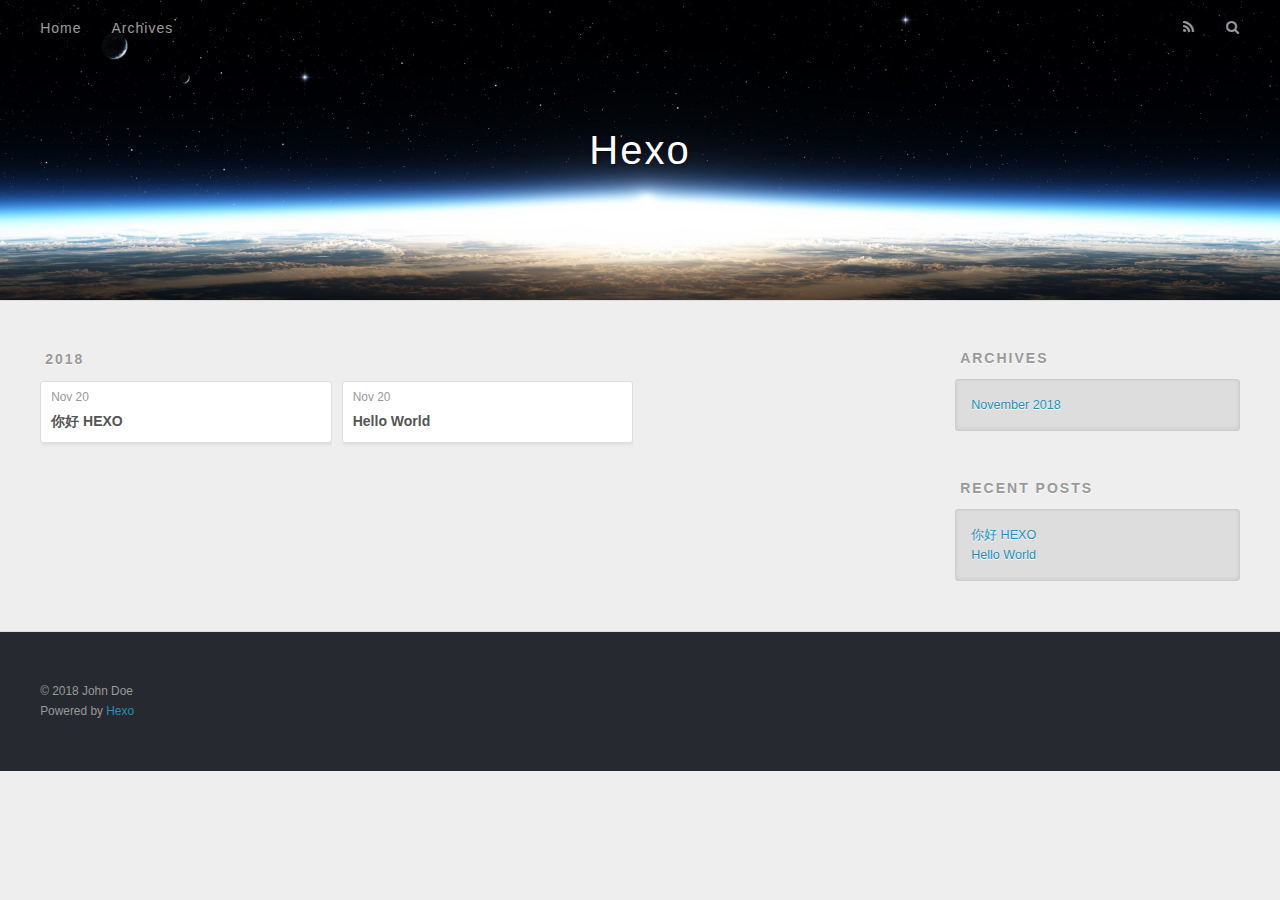
==== archives/index.html @ 81e7db40 "Site updated: 2018-11-20 20:12:32" ====
<!DOCTYPE html>
<html>
<head><meta name="generator" content="Hexo 3.8.0">
  <meta charset="utf-8">
  

  
  <title>Archives | Hexo</title>
  <meta name="viewport" content="width=device-width, initial-scale=1, maximum-scale=1">
  <meta property="og:type" content="website">
<meta property="og:title" content="Hexo">
<meta property="og:url" content="http://yoursite.com/archives/index.html">
<meta property="og:site_name" content="Hexo">
<meta property="og:locale" content="default">
<meta name="twitter:card" content="summary">
<meta name="twitter:title" content="Hexo">
  
    <link rel="alternate" href="/atom.xml" title="Hexo" type="application/atom+xml">
  
  
    <link rel="icon" href="/favicon.png">
  
  
    <link href="//fonts.googleapis.com/css?family=Source+Code+Pro" rel="stylesheet" type="text/css">
  
  <link rel="stylesheet" href="/css/style.css">
</head>
</html>
<body>
  <div id="container">
    <div id="wrap">
      <header id="header">
  <div id="banner"></div>
  <div id="header-outer" class="outer">
    <div id="header-title" class="inner">
      <h1 id="logo-wrap">
        <a href="/" id="logo">Hexo</a>
      </h1>
      
    </div>
    <div id="header-inner" class="inner">
      <nav id="main-nav">
        <a id="main-nav-toggle" class="nav-icon"></a>
        
          <a class="main-nav-link" href="/">Home</a>
        
          <a class="main-nav-link" href="/archives">Archives</a>
        
      </nav>
      <nav id="sub-nav">
        
          <a id="nav-rss-link" class="nav-icon" href="/atom.xml" title="RSS Feed"></a>
        
        <a id="nav-search-btn" class="nav-icon" title="Search"></a>
      </nav>
      <div id="search-form-wrap">
        <form action="//google.com/search" method="get" accept-charset="UTF-8" class="search-form"><input type="search" name="q" class="search-form-input" placeholder="Search"><button type="submit" class="search-form-submit">&#xF002;</button><input type="hidden" name="sitesearch" value="http://yoursite.com"></form>
      </div>
    </div>
  </div>
</header>
      <div class="outer">
        <section id="main">
  
  
    
    
      
      
      <section class="archives-wrap">
        <div class="archive-year-wrap">
          <a href="/archives/2018" class="archive-year">2018</a>
        </div>
        <div class="archives">
    
    <article class="archive-article archive-type-post">
  <div class="archive-article-inner">
    <header class="archive-article-header">
      <a href="/2018/11/20/你好-HEXO/" class="archive-article-date">
  <time datetime="2018-11-20T11:56:56.000Z" itemprop="datePublished">Nov 20</time>
</a>
      
  
    <h1 itemprop="name">
      <a class="archive-article-title" href="/2018/11/20/你好-HEXO/">你好 HEXO</a>
    </h1>
  

    </header>
  </div>
</article>
  
    
    
    <article class="archive-article archive-type-post">
  <div class="archive-article-inner">
    <header class="archive-article-header">
      <a href="/2018/11/20/hello-world/" class="archive-article-date">
  <time datetime="2018-11-20T10:36:31.587Z" itemprop="datePublished">Nov 20</time>
</a>
      
  
    <h1 itemprop="name">
      <a class="archive-article-title" href="/2018/11/20/hello-world/">Hello World</a>
    </h1>
  

    </header>
  </div>
</article>
  
  
    </div></section>
  


</section>
        
          <aside id="sidebar">
  
    

  
    

  
    
  
    
  <div class="widget-wrap">
    <h3 class="widget-title">Archives</h3>
    <div class="widget">
      <ul class="archive-list"><li class="archive-list-item"><a class="archive-list-link" href="/archives/2018/11/">November 2018</a></li></ul>
    </div>
  </div>


  
    
  <div class="widget-wrap">
    <h3 class="widget-title">Recent Posts</h3>
    <div class="widget">
      <ul>
        
          <li>
            <a href="/2018/11/20/你好-HEXO/">你好 HEXO</a>
          </li>
        
          <li>
            <a href="/2018/11/20/hello-world/">Hello World</a>
          </li>
        
      </ul>
    </div>
  </div>

  
</aside>
        
      </div>
      <footer id="footer">
  
  <div class="outer">
    <div id="footer-info" class="inner">
      &copy; 2018 John Doe<br>
      Powered by <a href="http://hexo.io/" target="_blank">Hexo</a>
    </div>
  </div>
</footer>
    </div>
    <nav id="mobile-nav">
  
    <a href="/" class="mobile-nav-link">Home</a>
  
    <a href="/archives" class="mobile-nav-link">Archives</a>
  
</nav>
    

<script src="//ajax.googleapis.com/ajax/libs/jquery/2.0.3/jquery.min.js"></script>


  <link rel="stylesheet" href="/fancybox/jquery.fancybox.css">
  <script src="/fancybox/jquery.fancybox.pack.js"></script>


<script src="/js/script.js"></script>



  </div>
</body>
</html>
---- css/style.css ----
body {
  width: 100%;
}
body:before,
body:after {
  content: "";
  display: table;
}
body:after {
  clear: both;
}
html,
body,
div,
span,
applet,
object,
iframe,
h1,
h2,
h3,
h4,
h5,
h6,
p,
blockquote,
pre,
a,
abbr,
acronym,
address,
big,
cite,
code,
del,
dfn,
em,
img,
ins,
kbd,
q,
s,
samp,
small,
strike,
strong,
sub,
sup,
tt,
var,
dl,
dt,
dd,
ol,
ul,
li,
fieldset,
form,
label,
legend,
table,
caption,
tbody,
tfoot,
thead,
tr,
th,
td {
  margin: 0;
  padding: 0;
  border: 0;
  outline: 0;
  font-weight: inherit;
  font-style: inherit;
  font-family: inherit;
  font-size: 100%;
  vertical-align: baseline;
}
body {
  line-height: 1;
  color: #000;
  background: #fff;
}
ol,
ul {
  list-style: none;
}
table {
  border-collapse: separate;
  border-spacing: 0;
  vertical-align: middle;
}
caption,
th,
td {
  text-align: left;
  font-weight: normal;
  vertical-align: middle;
}
a img {
  border: none;
}
input,
button {
  margin: 0;
  padding: 0;
}
input::-moz-focus-inner,
button::-moz-focus-inner {
  border: 0;
  padding: 0;
}
@font-face {
  font-family: FontAwesome;
  font-style: normal;
  font-weight: normal;
  src: url("fonts/fontawesome-webfont.eot?v=#4.0.3");
  src: url("fonts/fontawesome-webfont.eot?#iefix&v=#4.0.3") format("embedded-opentype"), url("fonts/fontawesome-webfont.woff?v=#4.0.3") format("woff"), url("fonts/fontawesome-webfont.ttf?v=#4.0.3") format("truetype"), url("fonts/fontawesome-webfont.svg#fontawesomeregular?v=#4.0.3") format("svg");
}
html,
body,
#container {
  height: 100%;
}
body {
  background: #eee;
  font: 14px -apple-system, BlinkMacSystemFont, "Segoe UI", "Roboto", "Oxygen", "Ubuntu", "Cantarell", "Fira Sans", "Droid Sans", "Helvetica Neue", sans-serif;
  -webkit-text-size-adjust: 100%;
}
.outer {
  max-width: 1220px;
  margin: 0 auto;
  padding: 0 20px;
}
.outer:before,
.outer:after {
  content: "";
  display: table;
}
.outer:after {
  clear: both;
}
.inner {
  display: inline;
  float: left;
  width: 98.33333333333333%;
  margin: 0 0.833333333333333%;
}
.left,
.alignleft {
  float: left;
}
.right,
.alignright {
  float: right;
}
.clear {
  clear: both;
}
#container {
  position: relative;
}
.mobile-nav-on {
  overflow: hidden;
}
#wrap {
  height: 100%;
  width: 100%;
  position: absolute;
  top: 0;
  left: 0;
  -webkit-transition: 0.2s ease-out;
  -moz-transition: 0.2s ease-out;
  -ms-transition: 0.2s ease-out;
  transition: 0.2s ease-out;
  z-index: 1;
  background: #eee;
}
.mobile-nav-on #wrap {
  left: 280px;
}
@media screen and (min-width: 768px) {
  #main {
    display: inline;
    float: left;
    width: 73.33333333333333%;
    margin: 0 0.833333333333333%;
  }
}
.article-date,
.article-category-link,
.archive-year,
.widget-title {
  text-decoration: none;
  text-transform: uppercase;
  letter-spacing: 2px;
  color: #999;
  margin-bottom: 1em;
  margin-left: 5px;
  line-height: 1em;
  text-shadow: 0 1px #fff;
  font-weight: bold;
}
.article-inner,
.archive-article-inner {
  background: #fff;
  -webkit-box-shadow: 1px 2px 3px #ddd;
  box-shadow: 1px 2px 3px #ddd;
  border: 1px solid #ddd;
  border-radius: 3px;
}
.article-entry h1,
.widget h1 {
  font-size: 2em;
}
.article-entry h2,
.widget h2 {
  font-size: 1.5em;
}
.article-entry h3,
.widget h3 {
  font-size: 1.3em;
}
.article-entry h4,
.widget h4 {
  font-size: 1.2em;
}
.article-entry h5,
.widget h5 {
  font-size: 1em;
}
.article-entry h6,
.widget h6 {
  font-size: 1em;
  color: #999;
}
.article-entry hr,
.widget hr {
  border: 1px dashed #ddd;
}
.article-entry strong,
.widget strong {
  font-weight: bold;
}
.article-entry em,
.widget em,
.article-entry cite,
.widget cite {
  font-style: italic;
}
.article-entry sup,
.widget sup,
.article-entry sub,
.widget sub {
  font-size: 0.75em;
  line-height: 0;
  position: relative;
  vertical-align: baseline;
}
.article-entry sup,
.widget sup {
  top: -0.5em;
}
.article-entry sub,
.widget sub {
  bottom: -0.2em;
}
.article-entry small,
.widget small {
  font-size: 0.85em;
}
.article-entry acronym,
.widget acronym,
.article-entry abbr,
.widget abbr {
  border-bottom: 1px dotted;
}
.article-entry ul,
.widget ul,
.article-entry ol,
.widget ol,
.article-entry dl,
.widget dl {
  margin: 0 20px;
  line-height: 1.6em;
}
.article-entry ul ul,
.widget ul ul,
.article-entry ol ul,
.widget ol ul,
.article-entry ul ol,
.widget ul ol,
.article-entry ol ol,
.widget ol ol {
  margin-top: 0;
  margin-bottom: 0;
}
.article-entry ul,
.widget ul {
  list-style: disc;
}
.article-entry ol,
.widget ol {
  list-style: decimal;
}
.article-entry dt,
.widget dt {
  font-weight: bold;
}
#header {
  height: 300px;
  position: relative;
  border-bottom: 1px solid #ddd;
}
#header:before,
#header:after {
  content: "";
  position: absolute;
  left: 0;
  right: 0;
  height: 40px;
}
#header:before {
  top: 0;
  background: -webkit-linear-gradient(rgba(0,0,0,0.2), transparent);
  background: -moz-linear-gradient(rgba(0,0,0,0.2), transparent);
  background: -ms-linear-gradient(rgba(0,0,0,0.2), transparent);
  background: linear-gradient(rgba(0,0,0,0.2), transparent);
}
#header:after {
  bottom: 0;
  background: -webkit-linear-gradient(transparent, rgba(0,0,0,0.2));
  background: -moz-linear-gradient(transparent, rgba(0,0,0,0.2));
  background: -ms-linear-gradient(transparent, rgba(0,0,0,0.2));
  background: linear-gradient(transparent, rgba(0,0,0,0.2));
}
#header-outer {
  height: 100%;
  position: relative;
}
#header-inner {
  position: relative;
  overflow: hidden;
}
#banner {
  position: absolute;
  top: 0;
  left: 0;
  width: 100%;
  height: 100%;
  background: url("images/banner.jpg") center #000;
  -webkit-background-size: cover;
  -moz-background-size: cover;
  background-size: cover;
  z-index: -1;
}
#header-title {
  text-align: center;
  height: 40px;
  position: absolute;
  top: 50%;
  left: 0;
  margin-top: -20px;
}
#logo,
#subtitle {
  text-decoration: none;
  color: #fff;
  font-weight: 300;
  text-shadow: 0 1px 4px rgba(0,0,0,0.3);
}
#logo {
  font-size: 40px;
  line-height: 40px;
  letter-spacing: 2px;
}
#subtitle {
  font-size: 16px;
  line-height: 16px;
  letter-spacing: 1px;
}
#subtitle-wrap {
  margin-top: 16px;
}
#main-nav {
  float: left;
  margin-left: -15px;
}
.nav-icon,
.main-nav-link {
  float: left;
  color: #fff;
  opacity: 0.6;
  text-decoration: none;
  text-shadow: 0 1px rgba(0,0,0,0.2);
  -webkit-transition: opacity 0.2s;
  -moz-transition: opacity 0.2s;
  -ms-transition: opacity 0.2s;
  transition: opacity 0.2s;
  display: block;
  padding: 20px 15px;
}
.nav-icon:hover,
.main-nav-link:hover {
  opacity: 1;
}
.nav-icon {
  font-family: FontAwesome;
  text-align: center;
  font-size: 14px;
  width: 14px;
  height: 14px;
  padding: 20px 15px;
  position: relative;
  cursor: pointer;
}
.main-nav-link {
  font-weight: 300;
  letter-spacing: 1px;
}
@media screen and (max-width: 479px) {
  .main-nav-link {
    display: none;
  }
}
#main-nav-toggle {
  display: none;
}
#main-nav-toggle:before {
  content: "\f0c9";
}
@media screen and (max-width: 479px) {
  #main-nav-toggle {
    display: block;
  }
}
#sub-nav {
  float: right;
  margin-right: -15px;
}
#nav-rss-link:before {
  content: "\f09e";
}
#nav-search-btn:before {
  content: "\f002";
}
#search-form-wrap {
  position: absolute;
  top: 15px;
  width: 150px;
  height: 30px;
  right: -150px;
  opacity: 0;
  -webkit-transition: 0.2s ease-out;
  -moz-transition: 0.2s ease-out;
  -ms-transition: 0.2s ease-out;
  transition: 0.2s ease-out;
}
#search-form-wrap.on {
  opacity: 1;
  right: 0;
}
@media screen and (max-width: 479px) {
  #search-form-wrap {
    width: 100%;
    right: -100%;
  }
}
.search-form {
  position: absolute;
  top: 0;
  left: 0;
  right: 0;
  background: #fff;
  padding: 5px 15px;
  border-radius: 15px;
  -webkit-box-shadow: 0 0 10px rgba(0,0,0,0.3);
  box-shadow: 0 0 10px rgba(0,0,0,0.3);
}
.search-form-input {
  border: none;
  background: none;
  color: #555;
  width: 100%;
  font: 13px -apple-system, BlinkMacSystemFont, "Segoe UI", "Roboto", "Oxygen", "Ubuntu", "Cantarell", "Fira Sans", "Droid Sans", "Helvetica Neue", sans-serif;
  outline: none;
}
.search-form-input::-webkit-search-results-decoration,
.search-form-input::-webkit-search-cancel-button {
  -webkit-appearance: none;
}
.search-form-submit {
  position: absolute;
  top: 50%;
  right: 10px;
  margin-top: -7px;
  font: 13px FontAwesome;
  border: none;
  background: none;
  color: #bbb;
  cursor: pointer;
}
.search-form-submit:hover,
.search-form-submit:focus {
  color: #777;
}
.article {
  margin: 50px 0;
}
.article-inner {
  overflow: hidden;
}
.article-meta:before,
.article-meta:after {
  content: "";
  display: table;
}
.article-meta:after {
  clear: both;
}
.article-date {
  float: left;
}
.article-category {
  float: left;
  line-height: 1em;
  color: #ccc;
  text-shadow: 0 1px #fff;
  margin-left: 8px;
}
.article-category:before {
  content: "\2022";
}
.article-category-link {
  margin: 0 12px 1em;
}
.article-header {
  padding: 20px 20px 0;
}
.article-title {
  text-decoration: none;
  font-size: 2em;
  font-weight: bold;
  color: #555;
  line-height: 1.1em;
  -webkit-transition: color 0.2s;
  -moz-transition: color 0.2s;
  -ms-transition: color 0.2s;
  transition: color 0.2s;
}
a.article-title:hover {
  color: #258fb8;
}
.article-entry {
  color: #555;
  padding: 0 20px;
}
.article-entry:before,
.article-entry:after {
  content: "";
  display: table;
}
.article-entry:after {
  clear: both;
}
.article-entry p,
.article-entry table {
  line-height: 1.6em;
  margin: 1.6em 0;
}
.article-entry h1,
.article-entry h2,
.article-entry h3,
.article-entry h4,
.article-entry h5,
.article-entry h6 {
  font-weight: bold;
}
.article-entry h1,
.article-entry h2,
.article-entry h3,
.article-entry h4,
.article-entry h5,
.article-entry h6 {
  line-height: 1.1em;
  margin: 1.1em 0;
}
.article-entry a {
  color: #258fb8;
  text-decoration: none;
}
.article-entry a:hover {
  text-decoration: underline;
}
.article-entry ul,
.article-entry ol,
.article-entry dl {
  margin-top: 1.6em;
  margin-bottom: 1.6em;
}
.article-entry img,
.article-entry video {
  max-width: 100%;
  height: auto;
  display: block;
  margin: auto;
}
.article-entry iframe {
  border: none;
}
.article-entry table {
  width: 100%;
  border-collapse: collapse;
  border-spacing: 0;
}
.article-entry th {
  font-weight: bold;
  border-bottom: 3px solid #ddd;
  padding-bottom: 0.5em;
}
.article-entry td {
  border-bottom: 1px solid #ddd;
  padding: 10px 0;
}
.article-entry blockquote {
  font-family: Georgia, "Times New Roman", serif;
  font-size: 1.4em;
  margin: 1.6em 20px;
  text-align: center;
}
.article-entry blockquote footer {
  font-size: 14px;
  margin: 1.6em 0;
  font-family: -apple-system, BlinkMacSystemFont, "Segoe UI", "Roboto", "Oxygen", "Ubuntu", "Cantarell", "Fira Sans", "Droid Sans", "Helvetica Neue", sans-serif;
}
.article-entry blockquote footer cite:before {
  content: "—";
  padding: 0 0.5em;
}
.article-entry .pullquote {
  text-align: left;
  width: 45%;
  margin: 0;
}
.article-entry .pullquote.left {
  margin-left: 0.5em;
  margin-right: 1em;
}
.article-entry .pullquote.right {
  margin-right: 0.5em;
  margin-left: 1em;
}
.article-entry .caption {
  color: #999;
  display: block;
  font-size: 0.9em;
  margin-top: 0.5em;
  position: relative;
  text-align: center;
}
.article-entry .video-container {
  position: relative;
  padding-top: 56.25%;
  height: 0;
  overflow: hidden;
}
.article-entry .video-container iframe,
.article-entry .video-container object,
.article-entry .video-container embed {
  position: absolute;
  top: 0;
  left: 0;
  width: 100%;
  height: 100%;
  margin-top: 0;
}
.article-more-link a {
  display: inline-block;
  line-height: 1em;
  padding: 6px 15px;
  border-radius: 15px;
  background: #eee;
  color: #999;
  text-shadow: 0 1px #fff;
  text-decoration: none;
}
.article-more-link a:hover {
  background: #258fb8;
  color: #fff;
  text-decoration: none;
  text-shadow: 0 1px #1e7293;
}
.article-footer {
  font-size: 0.85em;
  line-height: 1.6em;
  border-top: 1px solid #ddd;
  padding-top: 1.6em;
  margin: 0 20px 20px;
}
.article-footer:before,
.article-footer:after {
  content: "";
  display: table;
}
.article-footer:after {
  clear: both;
}
.article-footer a {
  color: #999;
  text-decoration: none;
}
.article-footer a:hover {
  color: #555;
}
.article-tag-list-item {
  float: left;
  margin-right: 10px;
}
.article-tag-list-link:before {
  content: "#";
}
.article-comment-link {
  float: right;
}
.article-comment-link:before {
  content: "\f075";
  font-family: FontAwesome;
  padding-right: 8px;
}
.article-share-link {
  cursor: pointer;
  float: right;
  margin-left: 20px;
}
.article-share-link:before {
  content: "\f064";
  font-family: FontAwesome;
  padding-right: 6px;
}
#article-nav {
  position: relative;
}
#article-nav:before,
#article-nav:after {
  content: "";
  display: table;
}
#article-nav:after {
  clear: both;
}
@media screen and (min-width: 768px) {
  #article-nav {
    margin: 50px 0;
  }
  #article-nav:before {
    width: 8px;
    height: 8px;
    position: absolute;
    top: 50%;
    left: 50%;
    margin-top: -4px;
    margin-left: -4px;
    content: "";
    border-radius: 50%;
    background: #ddd;
    -webkit-box-shadow: 0 1px 2px #fff;
    box-shadow: 0 1px 2px #fff;
  }
}
.article-nav-link-wrap {
  text-decoration: none;
  text-shadow: 0 1px #fff;
  color: #999;
  -webkit-box-sizing: border-box;
  -moz-box-sizing: border-box;
  box-sizing: border-box;
  margin-top: 50px;
  text-align: center;
  display: block;
}
.article-nav-link-wrap:hover {
  color: #555;
}
@media screen and (min-width: 768px) {
  .article-nav-link-wrap {
    width: 50%;
    margin-top: 0;
  }
}
@media screen and (min-width: 768px) {
  #article-nav-newer {
    float: left;
    text-align: right;
    padding-right: 20px;
  }
}
@media screen and (min-width: 768px) {
  #article-nav-older {
    float: right;
    text-align: left;
    padding-left: 20px;
  }
}
.article-nav-caption {
  text-transform: uppercase;
  letter-spacing: 2px;
  color: #ddd;
  line-height: 1em;
  font-weight: bold;
}
#article-nav-newer .article-nav-caption {
  margin-right: -2px;
}
.article-nav-title {
  font-size: 0.85em;
  line-height: 1.6em;
  margin-top: 0.5em;
}
.article-share-box {
  position: absolute;
  display: none;
  background: #fff;
  -webkit-box-shadow: 1px 2px 10px rgba(0,0,0,0.2);
  box-shadow: 1px 2px 10px rgba(0,0,0,0.2);
  border-radius: 3px;
  margin-left: -145px;
  overflow: hidden;
  z-index: 1;
}
.article-share-box.on {
  display: block;
}
.article-share-input {
  width: 100%;
  background: none;
  -webkit-box-sizing: border-box;
  -moz-box-sizing: border-box;
  box-sizing: border-box;
  font: 14px -apple-system, BlinkMacSystemFont, "Segoe UI", "Roboto", "Oxygen", "Ubuntu", "Cantarell", "Fira Sans", "Droid Sans", "Helvetica Neue", sans-serif;
  padding: 0 15px;
  color: #555;
  outline: none;
  border: 1px solid #ddd;
  border-radius: 3px 3px 0 0;
  height: 36px;
  line-height: 36px;
}
.article-share-links {
  background: #eee;
}
.article-share-links:before,
.article-share-links:after {
  content: "";
  display: table;
}
.article-share-links:after {
  clear: both;
}
.article-share-twitter,
.article-share-facebook,
.article-share-pinterest,
.article-share-google {
  width: 50px;
  height: 36px;
  display: block;
  float: left;
  position: relative;
  color: #999;
  text-shadow: 0 1px #fff;
}
.article-share-twitter:before,
.article-share-facebook:before,
.article-share-pinterest:before,
.article-share-google:before {
  font-size: 20px;
  font-family: FontAwesome;
  width: 20px;
  height: 20px;
  position: absolute;
  top: 50%;
  left: 50%;
  margin-top: -10px;
  margin-left: -10px;
  text-align: center;
}
.article-share-twitter:hover,
.article-share-facebook:hover,
.article-share-pinterest:hover,
.article-share-google:hover {
  color: #fff;
}
.article-share-twitter:before {
  content: "\f099";
}
.article-share-twitter:hover {
  background: #00aced;
  text-shadow: 0 1px #008abe;
}
.article-share-facebook:before {
  content: "\f09a";
}
.article-share-facebook:hover {
  background: #3b5998;
  text-shadow: 0 1px #2f477a;
}
.article-share-pinterest:before {
  content: "\f0d2";
}
.article-share-pinterest:hover {
  background: #cb2027;
  text-shadow: 0 1px #a21a1f;
}
.article-share-google:before {
  content: "\f0d5";
}
.article-share-google:hover {
  background: #dd4b39;
  text-shadow: 0 1px #be3221;
}
.article-gallery {
  background: #000;
  position: relative;
}
.article-gallery-photos {
  position: relative;
  overflow: hidden;
}
.article-gallery-img {
  display: none;
  max-width: 100%;
}
.article-gallery-img:first-child {
  display: block;
}
.article-gallery-img.loaded {
  position: absolute;
  display: block;
}
.article-gallery-img img {
  display: block;
  max-width: 100%;
  margin: 0 auto;
}
#comments {
  background: #fff;
  -webkit-box-shadow: 1px 2px 3px #ddd;
  box-shadow: 1px 2px 3px #ddd;
  padding: 20px;
  border: 1px solid #ddd;
  border-radius: 3px;
  margin: 50px 0;
}
#comments a {
  color: #258fb8;
}
.archives-wrap {
  margin: 50px 0;
}
.archives:before,
.archives:after {
  content: "";
  display: table;
}
.archives:after {
  clear: both;
}
.archive-year-wrap {
  margin-bottom: 1em;
}
.archives {
  -webkit-column-gap: 10px;
  -moz-column-gap: 10px;
  column-gap: 10px;
}
@media screen and (min-width: 480px) and (max-width: 767px) {
  .archives {
    -webkit-column-count: 2;
    -moz-column-count: 2;
    column-count: 2;
  }
}
@media screen and (min-width: 768px) {
  .archives {
    -webkit-column-count: 3;
    -moz-column-count: 3;
    column-count: 3;
  }
}
.archive-article {
  -webkit-column-break-inside: avoid;
  page-break-inside: avoid;
  overflow: hidden;
  break-inside: avoid-column;
}
.archive-article-inner {
  padding: 10px;
  margin-bottom: 15px;
}
.archive-article-title {
  text-decoration: none;
  font-weight: bold;
  color: #555;
  -webkit-transition: color 0.2s;
  -moz-transition: color 0.2s;
  -ms-transition: color 0.2s;
  transition: color 0.2s;
  line-height: 1.6em;
}
.archive-article-title:hover {
  color: #258fb8;
}
.archive-article-footer {
  margin-top: 1em;
}
.archive-article-date {
  color: #999;
  text-decoration: none;
  font-size: 0.85em;
  line-height: 1em;
  margin-bottom: 0.5em;
  display: block;
}
#page-nav {
  margin: 50px auto;
  background: #fff;
  -webkit-box-shadow: 1px 2px 3px #ddd;
  box-shadow: 1px 2px 3px #ddd;
  border: 1px solid #ddd;
  border-radius: 3px;
  text-align: center;
  color: #999;
  overflow: hidden;
}
#page-nav:before,
#page-nav:after {
  content: "";
  display: table;
}
#page-nav:after {
  clear: both;
}
#page-nav a,
#page-nav span {
  padding: 10px 20px;
  line-height: 1;
  height: 2ex;
}
#page-nav a {
  color: #999;
  text-decoration: none;
}
#page-nav a:hover {
  background: #999;
  color: #fff;
}
#page-nav .prev {
  float: left;
}
#page-nav .next {
  float: right;
}
#page-nav .page-number {
  display: inline-block;
}
@media screen and (max-width: 479px) {
  #page-nav .page-number {
    display: none;
  }
}
#page-nav .current {
  color: #555;
  font-weight: bold;
}
#page-nav .space {
  color: #ddd;
}
#footer {
  background: #262a30;
  padding: 50px 0;
  border-top: 1px solid #ddd;
  color: #999;
}
#footer a {
  color: #258fb8;
  text-decoration: none;
}
#footer a:hover {
  text-decoration: underline;
}
#footer-info {
  line-height: 1.6em;
  font-size: 0.85em;
}
.article-entry pre,
.article-entry .highlight {
  background: #2d2d2d;
  margin: 0 -20px;
  padding: 15px 20px;
  border-style: solid;
  border-color: #ddd;
  border-width: 1px 0;
  overflow: auto;
  color: #ccc;
  line-height: 22.400000000000002px;
}
.article-entry .highlight .gutter pre,
.article-entry .gist .gist-file .gist-data .line-numbers {
  color: #666;
  font-size: 0.85em;
}
.article-entry pre,
.article-entry code {
  font-family: "Source Code Pro", Consolas, Monaco, Menlo, Consolas, monospace;
}
.article-entry code {
  background: #eee;
  text-shadow: 0 1px #fff;
  padding: 0 0.3em;
}
.article-entry pre code {
  background: none;
  text-shadow: none;
  padding: 0;
}
.article-entry .highlight pre {
  border: none;
  margin: 0;
  padding: 0;
}
.article-entry .highlight table {
  margin: 0;
  width: auto;
}
.article-entry .highlight td {
  border: none;
  padding: 0;
}
.article-entry .highlight figcaption {
  font-size: 0.85em;
  color: #999;
  line-height: 1em;
  margin-bottom: 1em;
}
.article-entry .highlight figcaption:before,
.article-entry .highlight figcaption:after {
  content: "";
  display: table;
}
.article-entry .highlight figcaption:after {
  clear: both;
}
.article-entry .highlight figcaption a {
  float: right;
}
.article-entry .highlight .gutter pre {
  text-align: right;
  padding-right: 20px;
}
.article-entry .highlight .line {
  height: 22.400000000000002px;
}
.article-entry .highlight .line.marked {
  background: #515151;
}
.article-entry .gist {
  margin: 0 -20px;
  border-style: solid;
  border-color: #ddd;
  border-width: 1px 0;
  background: #2d2d2d;
  padding: 15px 20px 15px 0;
}
.article-entry .gist .gist-file {
  border: none;
  font-family: "Source Code Pro", Consolas, Monaco, Menlo, Consolas, monospace;
  margin: 0;
}
.article-entry .gist .gist-file .gist-data {
  background: none;
  border: none;
}
.article-entry .gist .gist-file .gist-data .line-numbers {
  background: none;
  border: none;
  padding: 0 20px 0 0;
}
.article-entry .gist .gist-file .gist-data .line-data {
  padding: 0 !important;
}
.article-entry .gist .gist-file .highlight {
  margin: 0;
  padding: 0;
  border: none;
}
.article-entry .gist .gist-file .gist-meta {
  background: #2d2d2d;
  color: #999;
  font: 0.85em -apple-system, BlinkMacSystemFont, "Segoe UI", "Roboto", "Oxygen", "Ubuntu", "Cantarell", "Fira Sans", "Droid Sans", "Helvetica Neue", sans-serif;
  text-shadow: 0 0;
  padding: 0;
  margin-top: 1em;
  margin-left: 20px;
}
.article-entry .gist .gist-file .gist-meta a {
  color: #258fb8;
  font-weight: normal;
}
.article-entry .gist .gist-file .gist-meta a:hover {
  text-decoration: underline;
}
pre .comment,
pre .title {
  color: #999;
}
pre .variable,
pre .attribute,
pre .tag,
pre .regexp,
pre .ruby .constant,
pre .xml .tag .title,
pre .xml .pi,
pre .xml .doctype,
pre .html .doctype,
pre .css .id,
pre .css .class,
pre .css .pseudo {
  color: #f2777a;
}
pre .number,
pre .preprocessor,
pre .built_in,
pre .literal,
pre .params,
pre .constant {
  color: #f99157;
}
pre .class,
pre .ruby .class .title,
pre .css .rules .attribute {
  color: #9c9;
}
pre .string,
pre .value,
pre .inheritance,
pre .header,
pre .ruby .symbol,
pre .xml .cdata {
  color: #9c9;
}
pre .css .hexcolor {
  color: #6cc;
}
pre .function,
pre .python .decorator,
pre .python .title,
pre .ruby .function .title,
pre .ruby .title .keyword,
pre .perl .sub,
pre .javascript .title,
pre .coffeescript .title {
  color: #69c;
}
pre .keyword,
pre .javascript .function {
  color: #c9c;
}
@media screen and (max-width: 479px) {
  #mobile-nav {
    position: absolute;
    top: 0;
    left: 0;
    width: 280px;
    height: 100%;
    background: #191919;
    border-right: 1px solid #fff;
  }
}
@media screen and (max-width: 479px) {
  .mobile-nav-link {
    display: block;
    color: #999;
    text-decoration: none;
    padding: 15px 20px;
    font-weight: bold;
  }
  .mobile-nav-link:hover {
    color: #fff;
  }
}
@media screen and (min-width: 768px) {
  #sidebar {
    display: inline;
    float: left;
    width: 23.333333333333332%;
    margin: 0 0.833333333333333%;
  }
}
.widget-wrap {
  margin: 50px 0;
}
.widget {
  color: #777;
  text-shadow: 0 1px #fff;
  background: #ddd;
  -webkit-box-shadow: 0 -1px 4px #ccc inset;
  box-shadow: 0 -1px 4px #ccc inset;
  border: 1px solid #ccc;
  padding: 15px;
  border-radius: 3px;
}
.widget a {
  color: #258fb8;
  text-decoration: none;
}
.widget a:hover {
  text-decoration: underline;
}
.widget ul ul,
.widget ol ul,
.widget dl ul,
.widget ul ol,
.widget ol ol,
.widget dl ol,
.widget ul dl,
.widget ol dl,
.widget dl dl {
  margin-left: 15px;
  list-style: disc;
}
.widget {
  line-height: 1.6em;
  word-wrap: break-word;
  font-size: 0.9em;
}
.widget ul,
.widget ol {
  list-style: none;
  margin: 0;
}
.widget ul ul,
.widget ol ul,
.widget ul ol,
.widget ol ol {
  margin: 0 20px;
}
.widget ul ul,
.widget ol ul {
  list-style: disc;
}
.widget ul ol,
.widget ol ol {
  list-style: decimal;
}
.category-list-count,
.tag-list-count,
.archive-list-count {
  padding-left: 5px;
  color: #999;
  font-size: 0.85em;
}
.category-list-count:before,
.tag-list-count:before,
.archive-list-count:before {
  content: "(";
}
.category-list-count:after,
.tag-list-count:after,
.archive-list-count:after {
  content: ")";
}
.tagcloud a {
  margin-right: 5px;
  display: inline-block;
}
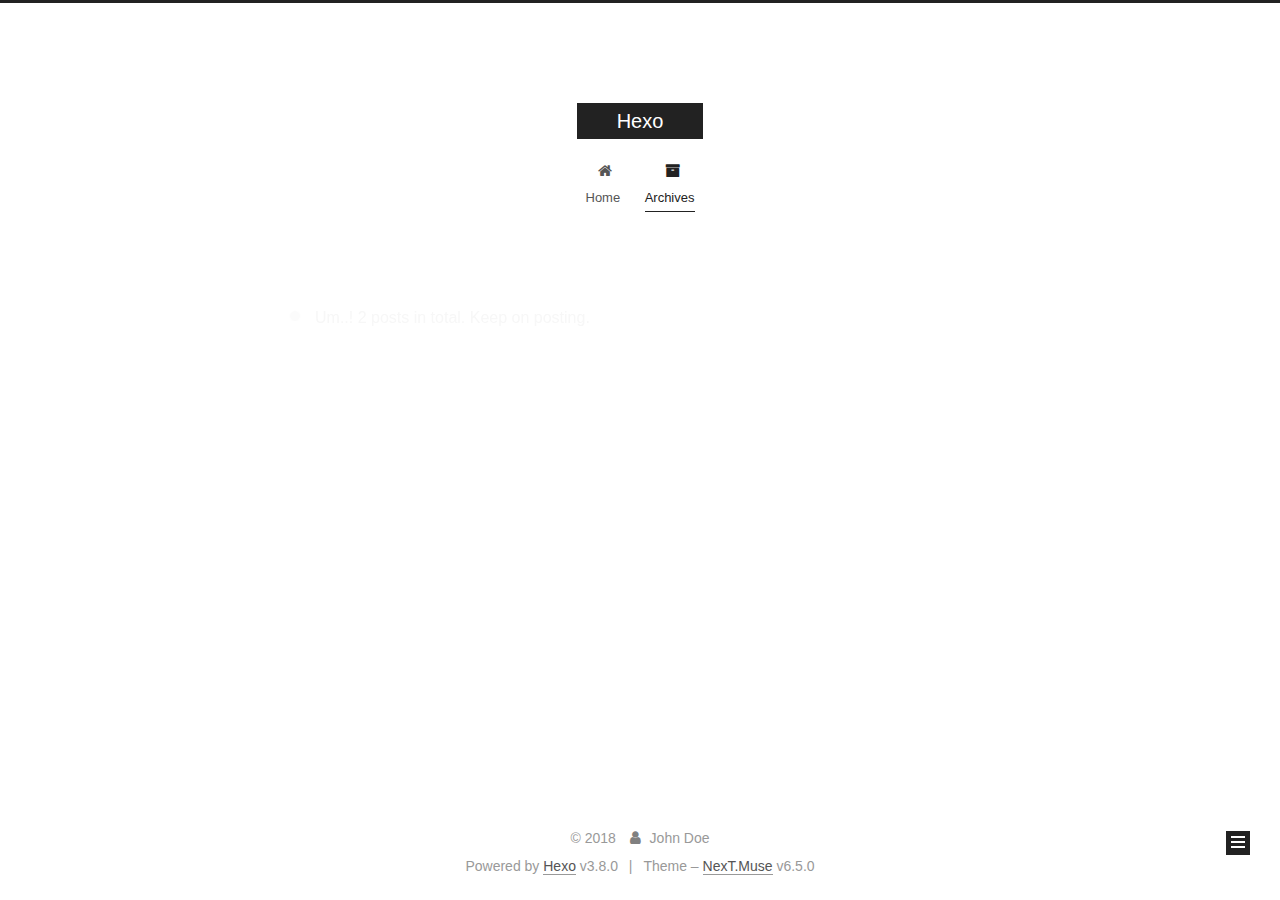
==== commit a7c10d02: "Site updated: 2018-11-20 21:57:32" ====
--- a/archives/index.html
+++ b/archives/index.html
@@ -1,12 +1,113 @@
 <!DOCTYPE html>
-<html>
+
+
+
+
+
+
+
+
+
+
+
+
+  
+
+
+<html class="theme-next muse use-motion" lang="">
 <head><meta name="generator" content="Hexo 3.8.0">
-  <meta charset="utf-8">
-  
-
-  
-  <title>Archives | Hexo</title>
-  <meta name="viewport" content="width=device-width, initial-scale=1, maximum-scale=1">
+  <meta charset="UTF-8">
+<meta http-equiv="X-UA-Compatible" content="IE=edge">
+<meta name="viewport" content="width=device-width, initial-scale=1, maximum-scale=2">
+<meta name="theme-color" content="#222">
+
+
+
+
+
+
+
+
+
+
+
+
+<meta http-equiv="Cache-Control" content="no-transform">
+<meta http-equiv="Cache-Control" content="no-siteapp">
+
+
+
+
+
+
+
+
+
+
+
+
+
+
+
+
+
+
+
+
+
+
+<link href="/lib/font-awesome/css/font-awesome.min.css?v=4.6.2" rel="stylesheet" type="text/css">
+
+<link href="/css/main.css?v=6.5.0" rel="stylesheet" type="text/css">
+
+
+  <link rel="apple-touch-icon" sizes="180x180" href="/images/apple-touch-icon-next.png?v=6.5.0">
+
+
+  <link rel="icon" type="image/png" sizes="32x32" href="/images/favicon-32x32-next.png?v=6.5.0">
+
+
+  <link rel="icon" type="image/png" sizes="16x16" href="/images/favicon-16x16-next.png?v=6.5.0">
+
+
+  <link rel="mask-icon" href="/images/logo.svg?v=6.5.0" color="#222">
+
+
+
+
+
+
+
+
+
+<script type="text/javascript" id="hexo.configurations">
+  var NexT = window.NexT || {};
+  var CONFIG = {
+    root: '/',
+    scheme: 'Muse',
+    version: '6.5.0',
+    sidebar: {"position":"left","display":"post","offset":12,"b2t":false,"scrollpercent":false,"onmobile":false},
+    fancybox: false,
+    fastclick: false,
+    lazyload: false,
+    tabs: true,
+    motion: {"enable":true,"async":false,"transition":{"post_block":"fadeIn","post_header":"slideDownIn","post_body":"slideDownIn","coll_header":"slideLeftIn","sidebar":"slideUpIn"}},
+    algolia: {
+      applicationID: '',
+      apiKey: '',
+      indexName: '',
+      hits: {"per_page":10},
+      labels: {"input_placeholder":"Search for Posts","hits_empty":"We didn't find any results for the search: ${query}","hits_stats":"${hits} results found in ${time} ms"}
+    }
+  };
+</script>
+
+
+  
+
+
+
+
   <meta property="og:type" content="website">
 <meta property="og:title" content="Hexo">
 <meta property="og:url" content="http://yoursite.com/archives/index.html">
@@ -14,180 +115,537 @@
 <meta property="og:locale" content="default">
 <meta name="twitter:card" content="summary">
 <meta name="twitter:title" content="Hexo">
-  
-    <link rel="alternate" href="/atom.xml" title="Hexo" type="application/atom+xml">
-  
-  
-    <link rel="icon" href="/favicon.png">
-  
-  
-    <link href="//fonts.googleapis.com/css?family=Source+Code+Pro" rel="stylesheet" type="text/css">
-  
-  <link rel="stylesheet" href="/css/style.css">
+
+
+
+
+
+
+  <link rel="canonical" href="http://yoursite.com/archives/">
+
+
+
+<script type="text/javascript" id="page.configurations">
+  CONFIG.page = {
+    sidebar: "",
+  };
+</script>
+
+  <title>Archive | Hexo</title>
+  
+
+
+
+
+
+
+
+
+
+
+
+  <noscript>
+  <style type="text/css">
+    .use-motion .motion-element,
+    .use-motion .brand,
+    .use-motion .menu-item,
+    .sidebar-inner,
+    .use-motion .post-block,
+    .use-motion .pagination,
+    .use-motion .comments,
+    .use-motion .post-header,
+    .use-motion .post-body,
+    .use-motion .collection-title { opacity: initial; }
+
+    .use-motion .logo,
+    .use-motion .site-title,
+    .use-motion .site-subtitle {
+      opacity: initial;
+      top: initial;
+    }
+
+    .use-motion {
+      .logo-line-before i { left: initial; }
+      .logo-line-after i { right: initial; }
+    }
+  </style>
+</noscript>
+
 </head>
-</html>
-<body>
-  <div id="container">
-    <div id="wrap">
-      <header id="header">
-  <div id="banner"></div>
-  <div id="header-outer" class="outer">
-    <div id="header-title" class="inner">
-      <h1 id="logo-wrap">
-        <a href="/" id="logo">Hexo</a>
-      </h1>
-      
+
+<body itemscope="" itemtype="http://schema.org/WebPage" lang="default">
+
+  
+  
+    
+  
+
+  <div class="container sidebar-position-left page-archive">
+    <div class="headband"></div>
+
+    <header id="header" class="header" itemscope="" itemtype="http://schema.org/WPHeader">
+      <div class="header-inner"><div class="site-brand-wrapper">
+  <div class="site-meta ">
+    
+
+    <div class="custom-logo-site-title">
+      <a href="/" class="brand" rel="start">
+        <span class="logo-line-before"><i></i></span>
+        <span class="site-title">Hexo</span>
+        <span class="logo-line-after"><i></i></span>
+      </a>
     </div>
-    <div id="header-inner" class="inner">
-      <nav id="main-nav">
-        <a id="main-nav-toggle" class="nav-icon"></a>
-        
-          <a class="main-nav-link" href="/">Home</a>
-        
-          <a class="main-nav-link" href="/archives">Archives</a>
-        
-      </nav>
-      <nav id="sub-nav">
-        
-          <a id="nav-rss-link" class="nav-icon" href="/atom.xml" title="RSS Feed"></a>
-        
-        <a id="nav-search-btn" class="nav-icon" title="Search"></a>
-      </nav>
-      <div id="search-form-wrap">
-        <form action="//google.com/search" method="get" accept-charset="UTF-8" class="search-form"><input type="search" name="q" class="search-form-input" placeholder="Search"><button type="submit" class="search-form-submit">&#xF002;</button><input type="hidden" name="sitesearch" value="http://yoursite.com"></form>
+    
+  </div>
+
+  <div class="site-nav-toggle">
+    <button aria-label="Toggle navigation bar">
+      <span class="btn-bar"></span>
+      <span class="btn-bar"></span>
+      <span class="btn-bar"></span>
+    </button>
+  </div>
+</div>
+
+
+
+<nav class="site-nav">
+  
+    <ul id="menu" class="menu">
+      
+        
+        
+        
+          
+          <li class="menu-item menu-item-home">
+
+    
+    
+    
+      
+    
+
+    
+
+    <a href="/" rel="section"><i class="menu-item-icon fa fa-fw fa-home"></i> <br>Home</a>
+
+  </li>
+        
+        
+        
+          
+          <li class="menu-item menu-item-archives menu-item-active">
+
+    
+    
+    
+      
+    
+
+    
+
+    <a href="/archives/" rel="section"><i class="menu-item-icon fa fa-fw fa-archive"></i> <br>Archives</a>
+
+  </li>
+
+      
+      
+    </ul>
+  
+
+  
+    
+
+    
+    
+      
+      
+    
+      
+      
+    
+    
+
+  
+
+
+  
+
+  
+</nav>
+
+
+
+  
+
+
+
+</div>
+    </header>
+
+    
+
+
+    <main id="main" class="main">
+      <div class="main-inner">
+        <div class="content-wrap">
+          
+          <div id="content" class="content">
+            
+
+  
+  
+  
+  <div class="post-block archive">
+    <div id="posts" class="posts-collapse">
+      <span class="archive-move-on"></span>
+
+      
+      <span class="archive-page-counter">
+        
+        
+        
+          
+        
+        Um..! 2 posts in total. Keep on posting.
+      </span>
+      
+
+      
+
+        
+        
+        
+
+        
+          
+          <div class="collection-title">
+            <h1 class="archive-year" id="archive-year-2018">2018</h1>
+          </div>
+        
+        
+
+        
+
+  <article class="post post-type-normal" itemscope="" itemtype="http://schema.org/Article">
+    <header class="post-header">
+
+      <h2 class="post-title">
+        
+            <a class="post-title-link" href="/2018/11/20/你好-HEXO/" itemprop="url">
+              
+                <span itemprop="name">你好 HEXO</span>
+              
+            </a>
+        
+      </h2>
+
+      <div class="post-meta">
+        <time class="post-time" itemprop="dateCreated" datetime="2018-11-20T19:56:56+08:00" content="2018-11-20">
+          11-20
+        </time>
       </div>
+
+    </header>
+  </article>
+
+
+
+      
+
+        
+        
+        
+
+        
+        
+
+        
+
+  <article class="post post-type-normal" itemscope="" itemtype="http://schema.org/Article">
+    <header class="post-header">
+
+      <h2 class="post-title">
+        
+            <a class="post-title-link" href="/2018/11/20/hello-world/" itemprop="url">
+              
+                <span itemprop="name">Hello World</span>
+              
+            </a>
+        
+      </h2>
+
+      <div class="post-meta">
+        <time class="post-time" itemprop="dateCreated" datetime="2018-11-20T18:36:31+08:00" content="2018-11-20">
+          11-20
+        </time>
+      </div>
+
+    </header>
+  </article>
+
+
+
+      
+
     </div>
   </div>
-</header>
-      <div class="outer">
-        <section id="main">
-  
-  
-    
-    
-      
-      
-      <section class="archives-wrap">
-        <div class="archive-year-wrap">
-          <a href="/archives/2018" class="archive-year">2018</a>
+  
+  
+  
+
+  
+
+
+
+          </div>
+          
+
         </div>
-        <div class="archives">
-    
-    <article class="archive-article archive-type-post">
-  <div class="archive-article-inner">
-    <header class="archive-article-header">
-      <a href="/2018/11/20/你好-HEXO/" class="archive-article-date">
-  <time datetime="2018-11-20T11:56:56.000Z" itemprop="datePublished">Nov 20</time>
-</a>
-      
-  
-    <h1 itemprop="name">
-      <a class="archive-article-title" href="/2018/11/20/你好-HEXO/">你好 HEXO</a>
-    </h1>
-  
-
-    </header>
-  </div>
-</article>
-  
-    
-    
-    <article class="archive-article archive-type-post">
-  <div class="archive-article-inner">
-    <header class="archive-article-header">
-      <a href="/2018/11/20/hello-world/" class="archive-article-date">
-  <time datetime="2018-11-20T10:36:31.587Z" itemprop="datePublished">Nov 20</time>
-</a>
-      
-  
-    <h1 itemprop="name">
-      <a class="archive-article-title" href="/2018/11/20/hello-world/">Hello World</a>
-    </h1>
-  
-
-    </header>
-  </div>
-</article>
-  
-  
-    </div></section>
-  
-
-
-</section>
-        
-          <aside id="sidebar">
-  
-    
-
-  
-    
-
-  
-    
-  
-    
-  <div class="widget-wrap">
-    <h3 class="widget-title">Archives</h3>
-    <div class="widget">
-      <ul class="archive-list"><li class="archive-list-item"><a class="archive-list-link" href="/archives/2018/11/">November 2018</a></li></ul>
+        
+          
+  
+  <div class="sidebar-toggle">
+    <div class="sidebar-toggle-line-wrap">
+      <span class="sidebar-toggle-line sidebar-toggle-line-first"></span>
+      <span class="sidebar-toggle-line sidebar-toggle-line-middle"></span>
+      <span class="sidebar-toggle-line sidebar-toggle-line-last"></span>
     </div>
   </div>
 
-
-  
-    
-  <div class="widget-wrap">
-    <h3 class="widget-title">Recent Posts</h3>
-    <div class="widget">
-      <ul>
-        
-          <li>
-            <a href="/2018/11/20/你好-HEXO/">你好 HEXO</a>
-          </li>
-        
-          <li>
-            <a href="/2018/11/20/hello-world/">Hello World</a>
-          </li>
-        
-      </ul>
+  <aside id="sidebar" class="sidebar">
+    
+    <div class="sidebar-inner">
+
+      
+
+      
+
+      <section class="site-overview-wrap sidebar-panel sidebar-panel-active">
+        <div class="site-overview">
+          <div class="site-author motion-element" itemprop="author" itemscope="" itemtype="http://schema.org/Person">
+            
+              <p class="site-author-name" itemprop="name">John Doe</p>
+              <p class="site-description motion-element" itemprop="description"></p>
+          </div>
+
+          
+            <nav class="site-state motion-element">
+              
+                <div class="site-state-item site-state-posts">
+                
+                  <a href="/archives/">
+                
+                    <span class="site-state-item-count">2</span>
+                    <span class="site-state-item-name">posts</span>
+                  </a>
+                </div>
+              
+
+              
+
+              
+            </nav>
+          
+
+          
+
+          
+
+          
+
+          
+          
+
+          
+            
+          
+          
+
+        </div>
+      </section>
+
+      
+
+      
+
     </div>
+  </aside>
+
+
+        
+      </div>
+    </main>
+
+    <footer id="footer" class="footer">
+      <div class="footer-inner">
+        <div class="copyright">&copy; <span itemprop="copyrightYear">2018</span>
+  <span class="with-love" id="animate">
+    <i class="fa fa-user"></i>
+  </span>
+  <span class="author" itemprop="copyrightHolder">John Doe</span>
+
+  
+
+  
+</div>
+
+
+  <div class="powered-by">Powered by <a href="https://hexo.io" class="theme-link" rel="noopener" target="_blank">Hexo</a> v3.8.0</div>
+
+
+
+  <span class="post-meta-divider">|</span>
+
+
+
+  <div class="theme-info">Theme – <a href="https://theme-next.org" class="theme-link" rel="noopener" target="_blank">NexT.Muse</a> v6.5.0</div>
+
+
+
+
+        
+
+
+
+
+
+
+
+
+        
+      </div>
+    </footer>
+
+    
+      <div class="back-to-top">
+        <i class="fa fa-arrow-up"></i>
+        
+      </div>
+    
+
+    
+	
+    
+
+    
   </div>
 
   
-</aside>
-        
-      </div>
-      <footer id="footer">
-  
-  <div class="outer">
-    <div id="footer-info" class="inner">
-      &copy; 2018 John Doe<br>
-      Powered by <a href="http://hexo.io/" target="_blank">Hexo</a>
-    </div>
-  </div>
-</footer>
-    </div>
-    <nav id="mobile-nav">
-  
-    <a href="/" class="mobile-nav-link">Home</a>
-  
-    <a href="/archives" class="mobile-nav-link">Archives</a>
-  
-</nav>
-    
-
-<script src="//ajax.googleapis.com/ajax/libs/jquery/2.0.3/jquery.min.js"></script>
-
-
-  <link rel="stylesheet" href="/fancybox/jquery.fancybox.css">
-  <script src="/fancybox/jquery.fancybox.pack.js"></script>
-
-
-<script src="/js/script.js"></script>
-
-
-
-  </div>
+
+<script type="text/javascript">
+  if (Object.prototype.toString.call(window.Promise) !== '[object Function]') {
+    window.Promise = null;
+  }
+</script>
+
+
+
+
+
+
+
+
+
+
+
+
+
+
+
+
+
+
+
+
+
+
+
+
+
+
+  
+  
+    <script type="text/javascript" src="/lib/jquery/index.js?v=2.1.3"></script>
+  
+
+  
+  
+    <script type="text/javascript" src="/lib/velocity/velocity.min.js?v=1.2.1"></script>
+  
+
+  
+  
+    <script type="text/javascript" src="/lib/velocity/velocity.ui.min.js?v=1.2.1"></script>
+  
+
+
+  
+
+
+  <script type="text/javascript" src="/js/src/utils.js?v=6.5.0"></script>
+
+  <script type="text/javascript" src="/js/src/motion.js?v=6.5.0"></script>
+
+
+
+  
+  
+
+  
+
+  
+
+
+  <script type="text/javascript" src="/js/src/bootstrap.js?v=6.5.0"></script>
+
+
+
+  
+
+
+
+  
+
+
+
+
+
+
+
+
+
+
+  
+
+
+
+
+
+  
+
+  
+
+  
+
+  
+
+  
+
+  
+  
+
+  
+
+  
+
+  
+
+  
+
+  
+
+  
+
 </body>
-</html>+</html>
--- a/css/main.css
+++ b/css/main.css
@@ -0,0 +1,2623 @@
+/* normalize.css v3.0.2 | MIT License | git.io/normalize */
+html {
+  font-family: sans-serif; /* 1 */
+  -ms-text-size-adjust: 100%; /* 2 */
+  -webkit-text-size-adjust: 100%; /* 2 */
+}
+body {
+  margin: 0;
+}
+article,
+aside,
+details,
+figcaption,
+figure,
+footer,
+header,
+hgroup,
+main,
+menu,
+nav,
+section,
+summary {
+  display: block;
+}
+audio,
+canvas,
+progress,
+video {
+  display: inline-block; /* 1 */
+  vertical-align: baseline; /* 2 */
+}
+audio:not([controls]) {
+  display: none;
+  height: 0;
+}
+[hidden],
+template {
+  display: none;
+}
+a {
+  background-color: transparent;
+}
+a:active,
+a:hover {
+  outline: 0;
+}
+abbr[title] {
+  border-bottom: 1px dotted;
+}
+b,
+strong {
+  font-weight: bold;
+}
+dfn {
+  font-style: italic;
+}
+h1 {
+  font-size: 2em;
+  margin: 0.67em 0;
+}
+mark {
+  background: #ff0;
+  color: #000;
+}
+small {
+  font-size: 80%;
+}
+sub,
+sup {
+  font-size: 75%;
+  line-height: 0;
+  position: relative;
+  vertical-align: baseline;
+}
+sup {
+  top: -0.5em;
+}
+sub {
+  bottom: -0.25em;
+}
+img {
+  border: 0;
+}
+svg:not(:root) {
+  overflow: hidden;
+}
+figure {
+  margin: 1em 40px;
+}
+hr {
+  -moz-box-sizing: content-box;
+  box-sizing: content-box;
+  height: 0;
+}
+pre {
+  overflow: auto;
+}
+code,
+kbd,
+pre,
+samp {
+  font-family: monospace, monospace;
+  font-size: 1em;
+}
+button,
+input,
+optgroup,
+select,
+textarea {
+  color: inherit; /* 1 */
+  font: inherit; /* 2 */
+  margin: 0; /* 3 */
+}
+button {
+  overflow: visible;
+}
+button,
+select {
+  text-transform: none;
+}
+button,
+html input[type="button"],
+input[type="reset"],
+input[type="submit"] {
+  -webkit-appearance: button; /* 2 */
+  cursor: pointer; /* 3 */
+}
+button[disabled],
+html input[disabled] {
+  cursor: default;
+}
+button::-moz-focus-inner,
+input::-moz-focus-inner {
+  border: 0;
+  padding: 0;
+}
+input {
+  line-height: normal;
+}
+input[type="checkbox"],
+input[type="radio"] {
+  box-sizing: border-box; /* 1 */
+  padding: 0; /* 2 */
+}
+input[type="number"]::-webkit-inner-spin-button,
+input[type="number"]::-webkit-outer-spin-button {
+  height: auto;
+}
+input[type="search"] {
+  -webkit-appearance: textfield; /* 1 */
+  -moz-box-sizing: content-box;
+  -webkit-box-sizing: content-box; /* 2 */
+  box-sizing: content-box;
+}
+input[type="search"]::-webkit-search-cancel-button,
+input[type="search"]::-webkit-search-decoration {
+  -webkit-appearance: none;
+}
+fieldset {
+  border: 1px solid #c0c0c0;
+  margin: 0 2px;
+  padding: 0.35em 0.625em 0.75em;
+}
+legend {
+  border: 0; /* 1 */
+  padding: 0; /* 2 */
+}
+textarea {
+  overflow: auto;
+}
+optgroup {
+  font-weight: bold;
+}
+table {
+  border-collapse: collapse;
+  border-spacing: 0;
+}
+td,
+th {
+  padding: 0;
+}
+::selection {
+  background: #262a30;
+  color: #fff;
+}
+body {
+  position: relative;
+  font-family: 'Lato', "PingFang SC", "Microsoft YaHei", sans-serif;
+  font-size: 14px;
+  line-height: 2;
+  color: #555;
+  background: #fff;
+}
+@media (max-width: 767px) {
+  body {
+    padding-right: 0 !important;
+  }
+}
+@media (min-width: 768px) and (max-width: 991px) {
+  body {
+    padding-right: 0 !important;
+  }
+}
+@media (min-width: 1200px) {
+  body {
+    font-size: 16px;
+  }
+}
+h1,
+h2,
+h3,
+h4,
+h5,
+h6 {
+  margin: 0;
+  padding: 0;
+  font-weight: bold;
+  line-height: 1.5;
+  font-family: 'Lato', "PingFang SC", "Microsoft YaHei", sans-serif;
+}
+h1,
+h2,
+h3,
+h4,
+h5,
+h6 {
+  margin: 20px 0 15px;
+}
+h1 {
+  font-size: 22px;
+}
+@media (max-width: 767px) {
+  h1 {
+    font-size: 18px;
+  }
+}
+h2 {
+  font-size: 20px;
+}
+@media (max-width: 767px) {
+  h2 {
+    font-size: 16px;
+  }
+}
+h3 {
+  font-size: 18px;
+}
+@media (max-width: 767px) {
+  h3 {
+    font-size: 14px;
+  }
+}
+h4 {
+  font-size: 16px;
+}
+@media (max-width: 767px) {
+  h4 {
+    font-size: 12px;
+  }
+}
+h5 {
+  font-size: 14px;
+}
+@media (max-width: 767px) {
+  h5 {
+    font-size: 10px;
+  }
+}
+h6 {
+  font-size: 12px;
+}
+@media (max-width: 767px) {
+  h6 {
+    font-size: 8px;
+  }
+}
+p {
+  margin: 0 0 20px 0;
+}
+a,
+span.exturl {
+  overflow-wrap: break-word;
+  word-wrap: break-word;
+  background-color: transparent;
+  color: #555;
+  text-decoration: none;
+  outline: none;
+  border-bottom: 1px solid #999;
+  cursor: pointer;
+}
+a:hover,
+span.exturl:hover {
+  color: #222;
+  border-bottom-color: #222;
+}
+blockquote {
+  margin: 0;
+  padding: 0;
+}
+img {
+  display: block;
+  margin: auto;
+  max-width: 100%;
+  height: auto;
+}
+hr {
+  margin: 40px 0;
+  height: 3px;
+  border: none;
+  background-color: #ddd;
+  background-image: repeating-linear-gradient(-45deg, #fff, #fff 4px, transparent 4px, transparent 8px);
+}
+blockquote {
+  padding: 0 15px;
+  color: #666;
+  border-left: 4px solid #ddd;
+}
+blockquote cite::before {
+  content: "-";
+  padding: 0 5px;
+}
+dt {
+  font-weight: 700;
+}
+dd {
+  margin: 0;
+  padding: 0;
+}
+kbd {
+  border: 1px solid #ccc;
+  border-radius: 0.2em;
+  box-shadow: 0.1em 0.1em 0.2em rgba(0,0,0,0.1);
+  background-color: #f9f9f9;
+  font-family: inherit;
+  background-image: -webkit-linear-gradient(top, #eee, #fff, #eee);
+  padding: 0.1em 0.3em;
+  white-space: nowrap;
+}
+.text-left {
+  text-align: left;
+}
+.text-center {
+  text-align: center;
+}
+.text-right {
+  text-align: right;
+}
+.text-justify {
+  text-align: justify;
+}
+.text-nowrap {
+  white-space: nowrap;
+}
+.text-lowercase {
+  text-transform: lowercase;
+}
+.text-uppercase {
+  text-transform: uppercase;
+}
+.text-capitalize {
+  text-transform: capitalize;
+}
+.center-block {
+  display: block;
+  margin-left: auto;
+  margin-right: auto;
+}
+.clearfix:before,
+.clearfix:after {
+  content: " ";
+  display: table;
+}
+.clearfix:after {
+  clear: both;
+}
+.pullquote {
+  width: 45%;
+}
+.pullquote.left {
+  float: left;
+  margin-left: 5px;
+  margin-right: 10px;
+}
+.pullquote.right {
+  float: right;
+  margin-left: 10px;
+  margin-right: 5px;
+}
+.affix.affix.affix {
+  position: fixed;
+}
+.translation {
+  margin-top: -20px;
+  font-size: 14px;
+  color: #999;
+}
+.scrollbar-measure {
+  width: 100px;
+  height: 100px;
+  overflow: scroll;
+  position: absolute;
+  top: -9999px;
+}
+.use-motion .motion-element {
+  opacity: 0;
+}
+table {
+  margin: 20px 0;
+  width: 100%;
+  border-collapse: collapse;
+  border-spacing: 0;
+  border: 1px solid #ddd;
+  font-size: 14px;
+  word-break: break-all;
+}
+table>tbody>tr:nth-of-type(odd) {
+  background-color: #f9f9f9;
+}
+table>tbody>tr:hover {
+  background-color: #f5f5f5;
+}
+caption,
+th,
+td {
+  padding: 8px;
+  text-align: left;
+  vertical-align: middle;
+  font-weight: normal;
+}
+th,
+td {
+  border-bottom: 3px solid #ddd;
+  border-right: 1px solid #eee;
+}
+th {
+  padding-bottom: 10px;
+  font-weight: 700;
+}
+td {
+  border-bottom-width: 1px;
+}
+html,
+body {
+  height: 100%;
+}
+.container {
+  position: relative;
+  min-height: 100%;
+}
+.header-inner {
+  margin: 0 auto;
+  padding: 100px 0 70px;
+  width: 700px;
+}
+@media (min-width: 1200px) {
+  .container .header-inner {
+    width: 800px;
+  }
+}
+@media (min-width: 1600px) {
+  .container .header-inner {
+    width: 900px;
+  }
+}
+.main {
+  padding-bottom: 150px;
+}
+.main-inner {
+  margin: 0 auto;
+  width: 700px;
+}
+@media (min-width: 1200px) {
+  .container .main-inner {
+    width: 800px;
+  }
+}
+@media (min-width: 1600px) {
+  .container .main-inner {
+    width: 900px;
+  }
+}
+.footer {
+  position: absolute;
+  left: 0;
+  bottom: 0;
+  width: 100%;
+  min-height: 50px;
+}
+.footer-inner {
+  box-sizing: border-box;
+  margin: 20px auto;
+  width: 700px;
+}
+@media (min-width: 1200px) {
+  .container .footer-inner {
+    width: 800px;
+  }
+}
+@media (min-width: 1600px) {
+  .container .footer-inner {
+    width: 900px;
+  }
+}
+pre,
+.highlight {
+  overflow: auto;
+  margin: 20px 0;
+  padding: 0;
+  font-size: 14px;
+  color: #4d4d4c;
+  background: #f7f7f7;
+  line-height: 1.6;
+}
+pre,
+code {
+  font-family: consolas, Menlo, "PingFang SC", "Microsoft YaHei", monospace;
+}
+code {
+  overflow-wrap: break-word;
+  word-wrap: break-word;
+  padding: 2px 4px;
+  color: #555;
+  background: #eee;
+  border-radius: 3px;
+  font-size: 14px;
+}
+pre {
+  padding: 10px;
+}
+pre code {
+  padding: 0;
+  color: #4d4d4c;
+  background: none;
+  text-shadow: none;
+}
+.highlight {
+  border-radius: 1px;
+}
+.highlight pre {
+  border: none;
+  margin: 0;
+  padding: 10px 0;
+}
+.highlight table {
+  margin: 0;
+  width: auto;
+  border: none;
+}
+.highlight td {
+  border: none;
+  padding: 0;
+}
+.highlight figcaption {
+  font-size: 1em;
+  color: #4d4d4c;
+  line-height: 1em;
+  margin-bottom: 1em;
+  margin: 0em;
+  padding: 0.5em;
+  background: #eee;
+  border-bottom: 1px solid #e9e9e9;
+}
+.highlight figcaption:before,
+.highlight figcaption:after {
+  content: " ";
+  display: table;
+}
+.highlight figcaption:after {
+  clear: both;
+}
+.highlight figcaption a {
+  float: right;
+  color: #4d4d4c;
+}
+.highlight figcaption a:hover {
+  border-bottom-color: #4d4d4c;
+}
+.highlight .gutter pre {
+  padding-left: 10px;
+  padding-right: 10px;
+  color: #869194;
+  text-align: right;
+  background-color: #eff2f3;
+}
+.highlight .code pre {
+  width: 100%;
+  padding-left: 10px;
+  padding-right: 10px;
+  background-color: #f7f7f7;
+}
+.highlight .line {
+  height: 20px;
+}
+.gutter {
+  -webkit-user-select: none;
+  -moz-user-select: none;
+  -ms-user-select: none;
+  user-select: none;
+}
+.gist table {
+  width: auto;
+}
+.gist table td {
+  border: none;
+}
+pre .deletion {
+  background: #fdd;
+}
+pre .addition {
+  background: #dfd;
+}
+pre .meta {
+  color: #8959a8;
+}
+pre .comment {
+  color: #8e908c;
+}
+pre .variable,
+pre .attribute,
+pre .tag,
+pre .regexp,
+pre .ruby .constant,
+pre .xml .tag .title,
+pre .xml .pi,
+pre .xml .doctype,
+pre .html .doctype,
+pre .css .id,
+pre .css .class,
+pre .css .pseudo {
+  color: #c82829;
+}
+pre .number,
+pre .preprocessor,
+pre .built_in,
+pre .literal,
+pre .params,
+pre .constant,
+pre .command {
+  color: #f5871f;
+}
+pre .ruby .class .title,
+pre .css .rules .attribute,
+pre .string,
+pre .value,
+pre .inheritance,
+pre .header,
+pre .ruby .symbol,
+pre .xml .cdata,
+pre .special,
+pre .number,
+pre .formula {
+  color: #718c00;
+}
+pre .title,
+pre .css .hexcolor {
+  color: #3e999f;
+}
+pre .function,
+pre .python .decorator,
+pre .python .title,
+pre .ruby .function .title,
+pre .ruby .title .keyword,
+pre .perl .sub,
+pre .javascript .title,
+pre .coffeescript .title {
+  color: #4271ae;
+}
+pre .keyword,
+pre .javascript .function {
+  color: #8959a8;
+}
+.posts-expand .post-body img.full-image {
+  border: none;
+}
+.blockquote-center,
+.page-home .post-type-quote blockquote,
+.page-post-detail .post-type-quote blockquote {
+  position: relative;
+  margin: 40px 0;
+  padding: 0;
+  border-left: none;
+  text-align: center;
+}
+.blockquote-center::before,
+.page-home .post-type-quote blockquote::before,
+.page-post-detail .post-type-quote blockquote::before,
+.blockquote-center::after,
+.page-home .post-type-quote blockquote::after,
+.page-post-detail .post-type-quote blockquote::after {
+  position: absolute;
+  content: ' ';
+  display: block;
+  width: 100%;
+  height: 24px;
+  opacity: 0.2;
+  background-repeat: no-repeat;
+  background-position: 0 -6px;
+  background-size: 22px 22px;
+}
+.blockquote-center::before,
+.page-home .post-type-quote blockquote::before,
+.page-post-detail .post-type-quote blockquote::before {
+  top: -20px;
+  background-image: url("../images/quote-l.svg");
+  border-top: 1px solid #ccc;
+}
+.blockquote-center::after,
+.page-home .post-type-quote blockquote::after,
+.page-post-detail .post-type-quote blockquote::after {
+  bottom: -20px;
+  background-image: url("../images/quote-r.svg");
+  border-bottom: 1px solid #ccc;
+  background-position: 100% 8px;
+}
+.blockquote-center p,
+.page-home .post-type-quote blockquote p,
+.page-post-detail .post-type-quote blockquote p,
+.blockquote-center div,
+.page-home .post-type-quote blockquote div,
+.page-post-detail .post-type-quote blockquote div {
+  text-align: center;
+}
+.post .post-body .group-picture img {
+  box-sizing: border-box;
+  padding: 0 3px;
+  border: none;
+}
+.post .group-picture-row {
+  overflow: hidden;
+  margin-top: 6px;
+}
+.post .group-picture-row:first-child {
+  margin-top: 0;
+}
+.post .group-picture-column {
+  float: left;
+}
+.page-post-detail .post-body .group-picture-column {
+  float: none;
+  margin-top: 10px;
+  width: auto !important;
+}
+.page-post-detail .post-body .group-picture-column img {
+  margin: 0 auto;
+}
+.page-archive .group-picture-container {
+  overflow: hidden;
+}
+.page-archive .group-picture-row {
+  float: left;
+}
+.page-archive .group-picture-row:first-child {
+  margin-top: 6px;
+}
+.page-archive .group-picture-column {
+  max-width: 150px;
+  max-height: 150px;
+}
+.post-body .note {
+  position: relative;
+  padding: 15px;
+  margin-bottom: 20px;
+  border: 1px solid #eee;
+  border-left-width: 5px;
+  border-radius: 3px;
+}
+.post-body .note h2,
+.post-body .note h3,
+.post-body .note h4,
+.post-body .note h5,
+.post-body .note h6 {
+  margin-top: 0;
+  margin-bottom: 0;
+  border-bottom: initial;
+  padding-top: 0 !important;
+}
+.post-body .note p:first-child,
+.post-body .note ul:first-child,
+.post-body .note ol:first-child,
+.post-body .note table:first-child,
+.post-body .note pre:first-child,
+.post-body .note blockquote:first-child {
+  margin-top: 0;
+}
+.post-body .note p:last-child,
+.post-body .note ul:last-child,
+.post-body .note ol:last-child,
+.post-body .note table:last-child,
+.post-body .note pre:last-child,
+.post-body .note blockquote:last-child {
+  margin-bottom: 0;
+}
+.post-body .note.default {
+  border-left-color: #777;
+}
+.post-body .note.default h2,
+.post-body .note.default h3,
+.post-body .note.default h4,
+.post-body .note.default h5,
+.post-body .note.default h6 {
+  color: #777;
+}
+.post-body .note.primary {
+  border-left-color: #6f42c1;
+}
+.post-body .note.primary h2,
+.post-body .note.primary h3,
+.post-body .note.primary h4,
+.post-body .note.primary h5,
+.post-body .note.primary h6 {
+  color: #6f42c1;
+}
+.post-body .note.info {
+  border-left-color: #428bca;
+}
+.post-body .note.info h2,
+.post-body .note.info h3,
+.post-body .note.info h4,
+.post-body .note.info h5,
+.post-body .note.info h6 {
+  color: #428bca;
+}
+.post-body .note.success {
+  border-left-color: #5cb85c;
+}
+.post-body .note.success h2,
+.post-body .note.success h3,
+.post-body .note.success h4,
+.post-body .note.success h5,
+.post-body .note.success h6 {
+  color: #5cb85c;
+}
+.post-body .note.warning {
+  border-left-color: #f0ad4e;
+}
+.post-body .note.warning h2,
+.post-body .note.warning h3,
+.post-body .note.warning h4,
+.post-body .note.warning h5,
+.post-body .note.warning h6 {
+  color: #f0ad4e;
+}
+.post-body .note.danger {
+  border-left-color: #d9534f;
+}
+.post-body .note.danger h2,
+.post-body .note.danger h3,
+.post-body .note.danger h4,
+.post-body .note.danger h5,
+.post-body .note.danger h6 {
+  color: #d9534f;
+}
+.post-body .label {
+  display: inline;
+  padding: 0 2px;
+  white-space: nowrap;
+}
+.post-body .label.default {
+  background-color: #f0f0f0;
+}
+.post-body .label.primary {
+  background-color: #efe6f7;
+}
+.post-body .label.info {
+  background-color: #e5f2f8;
+}
+.post-body .label.success {
+  background-color: #e7f4e9;
+}
+.post-body .label.warning {
+  background-color: #fcf6e1;
+}
+.post-body .label.danger {
+  background-color: #fae8eb;
+}
+.post-body .tabs {
+  position: relative;
+  display: block;
+  margin-bottom: 20px;
+  padding-top: 10px;
+}
+.post-body .tabs ul.nav-tabs {
+  margin: 0;
+  padding: 0;
+  display: flex;
+  margin-bottom: -1px;
+}
+@media (max-width: 413px) {
+  .post-body .tabs ul.nav-tabs {
+    display: block;
+    margin-bottom: 5px;
+  }
+}
+.post-body .tabs ul.nav-tabs li.tab {
+  list-style-type: none !important;
+  margin: 0 0.25em 0 0;
+  border-top: 3px solid transparent;
+  border-left: 1px solid transparent;
+  border-right: 1px solid transparent;
+}
+@media (max-width: 413px) {
+  .post-body .tabs ul.nav-tabs li.tab {
+    margin: initial;
+    border-top: 1px solid transparent;
+    border-left: 3px solid transparent;
+    border-right: 1px solid transparent;
+    border-bottom: 1px solid transparent;
+  }
+}
+.post-body .tabs ul.nav-tabs li.tab a {
+  outline: 0;
+  border-bottom: initial;
+  display: block;
+  line-height: 1.8em;
+  padding: 0.25em 0.75em;
+  transition-duration: 0.2s;
+  transition-timing-function: ease-out;
+  transition-delay: 0s;
+}
+.post-body .tabs ul.nav-tabs li.tab a i {
+  width: 1.285714285714286em;
+}
+.post-body .tabs ul.nav-tabs li.tab.active {
+  border-top: 3px solid #fc6423;
+  border-left: 1px solid #ddd;
+  border-right: 1px solid #ddd;
+  background-color: #fff;
+}
+@media (max-width: 413px) {
+  .post-body .tabs ul.nav-tabs li.tab.active {
+    border-top: 1px solid #ddd;
+    border-left: 3px solid #fc6423;
+    border-right: 1px solid #ddd;
+    border-bottom: 1px solid #ddd;
+  }
+}
+.post-body .tabs ul.nav-tabs li.tab.active a {
+  cursor: default;
+  color: #555;
+}
+.post-body .tabs .tab-content {
+  background-color: #fff;
+}
+.post-body .tabs .tab-content .tab-pane {
+  border: 1px solid #ddd;
+  padding: 20px 20px 0 20px;
+}
+.post-body .tabs .tab-content .tab-pane:not(.active) {
+  display: none !important;
+}
+.post-body .tabs .tab-content .tab-pane.active {
+  display: block !important;
+}
+.btn {
+  display: inline-block;
+  padding: 0 20px;
+  font-size: 14px;
+  color: #fff;
+  background: #222;
+  border: 2px solid #222;
+  text-decoration: none;
+  border-radius: 0;
+  transition-property: background-color;
+  transition-duration: 0.2s;
+  transition-timing-function: ease-in-out;
+  transition-delay: 0s;
+  line-height: 2;
+}
+.btn:hover {
+  border-color: #222;
+  color: #222;
+  background: #fff;
+}
+.btn +.btn {
+  margin: 0 0 8px 8px;
+}
+.btn .fa-fw {
+  width: 1.285714285714286em;
+  text-align: left;
+}
+.btn-bar {
+  display: block;
+  width: 22px;
+  height: 2px;
+  background: #555;
+  border-radius: 1px;
+}
+.btn-bar+.btn-bar {
+  margin-top: 4px;
+}
+.pagination {
+  margin: 120px 0 40px;
+  text-align: center;
+  border-top: 1px solid #eee;
+}
+.page-number-basic,
+.pagination .prev,
+.pagination .next,
+.pagination .page-number,
+.pagination .space {
+  display: inline-block;
+  position: relative;
+  top: -1px;
+  margin: 0 10px;
+  padding: 0 11px;
+}
+@media (max-width: 767px) {
+  .page-number-basic,
+  .pagination .prev,
+  .pagination .next,
+  .pagination .page-number,
+  .pagination .space {
+    margin: 0 5px;
+  }
+}
+.pagination .prev,
+.pagination .next,
+.pagination .page-number {
+  border-bottom: 0;
+  border-top: 1px solid #eee;
+  transition-property: border-color;
+  transition-duration: 0.2s;
+  transition-timing-function: ease-in-out;
+  transition-delay: 0s;
+}
+.pagination .prev:hover,
+.pagination .next:hover,
+.pagination .page-number:hover {
+  border-top-color: #222;
+}
+.pagination .space {
+  padding: 0;
+  margin: 0;
+}
+.pagination .prev {
+  margin-left: 0;
+}
+.pagination .next {
+  margin-right: 0;
+}
+.pagination .page-number.current {
+  color: #fff;
+  background: #ccc;
+  border-top-color: #ccc;
+}
+@media (max-width: 767px) {
+  .pagination {
+    border-top: none;
+  }
+  .pagination .prev,
+  .pagination .next,
+  .pagination .page-number {
+    margin-bottom: 10px;
+    border-top: 0;
+    border-bottom: 1px solid #eee;
+    padding: 0 10px;
+  }
+  .pagination .prev:hover,
+  .pagination .next:hover,
+  .pagination .page-number:hover {
+    border-bottom-color: #222;
+  }
+}
+.comments {
+  margin: 60px 20px 0;
+}
+.tag-cloud {
+  text-align: center;
+}
+.tag-cloud a {
+  display: inline-block;
+  margin: 10px;
+}
+.back-to-top {
+  box-sizing: border-box;
+  position: fixed;
+  bottom: -100px;
+  right: 30px;
+  z-index: 1050;
+  padding: 0 6px;
+  width: 24px;
+  background: #222;
+  font-size: 12px;
+  opacity: 1;
+  color: #fff;
+  cursor: pointer;
+  text-align: center;
+  -webkit-transform: translateZ(0);
+  transition-property: bottom;
+  transition-duration: 0.2s;
+  transition-timing-function: ease-in-out;
+  transition-delay: 0s;
+}
+@media (min-width: 768px) and (max-width: 991px) {
+  .back-to-top {
+    display: none !important;
+  }
+}
+@media (max-width: 767px) {
+  .back-to-top {
+    display: none !important;
+  }
+}
+.back-to-top.back-to-top-on {
+  bottom: 19px;
+}
+.header {
+  background: transparent;
+}
+.header-inner {
+  position: relative;
+}
+.headband {
+  height: 3px;
+  background: #222;
+}
+.site-meta {
+  margin: 0;
+  text-align: center;
+}
+@media (max-width: 767px) {
+  .site-meta {
+    text-align: center;
+  }
+}
+.brand {
+  position: relative;
+  display: inline-block;
+  padding: 0 40px;
+  color: #fff;
+  background: #222;
+  border-bottom: none;
+}
+.brand:hover {
+  color: #fff;
+}
+.logo {
+  display: inline-block;
+  margin-right: 5px;
+  line-height: 36px;
+  vertical-align: top;
+}
+.site-title {
+  display: inline-block;
+  vertical-align: top;
+  line-height: 36px;
+  font-size: 20px;
+  font-weight: normal;
+  font-family: 'Lato', "PingFang SC", "Microsoft YaHei", sans-serif;
+}
+.site-subtitle {
+  margin-top: 10px;
+  font-size: 13px;
+  color: #999;
+}
+.use-motion .brand {
+  opacity: 0;
+}
+.use-motion .logo,
+.use-motion .site-title,
+.use-motion .site-subtitle {
+  opacity: 0;
+  position: relative;
+  top: -10px;
+}
+.site-nav-toggle {
+  display: none;
+  position: absolute;
+  top: 10px;
+  left: 10px;
+}
+@media (max-width: 767px) {
+  .site-nav-toggle {
+    display: block;
+  }
+}
+.site-nav-toggle button {
+  margin-top: 2px;
+  padding: 9px 10px;
+  background: transparent;
+  border: none;
+}
+@media (max-width: 767px) {
+  .site-nav {
+    display: none;
+    margin: 0 -10px;
+    padding: 0 10px;
+    clear: both;
+    border-top: 1px solid #ddd;
+  }
+}
+@media (min-width: 768px) and (max-width: 991px) {
+  .site-nav {
+    display: block !important;
+  }
+}
+@media (min-width: 992px) {
+  .site-nav {
+    display: block !important;
+  }
+}
+.menu {
+  margin-top: 20px;
+  padding-left: 0;
+  text-align: center;
+}
+.menu .menu-item {
+  display: inline-block;
+  margin: 0 10px;
+  list-style: none;
+}
+@media screen and (max-width: 767px) {
+  .menu .menu-item {
+    margin-top: 10px;
+  }
+}
+.menu .menu-item a,
+.menu .menu-item span.exturl {
+  display: block;
+  font-size: 13px;
+  line-height: inherit;
+  border-bottom: 1px solid transparent;
+  transition-property: border-color;
+  transition-duration: 0.2s;
+  transition-timing-function: ease-in-out;
+  transition-delay: 0s;
+}
+.menu .menu-item a:hover,
+.menu .menu-item span.exturl:hover {
+  border-bottom-color: #222;
+}
+.menu .menu-item .fa {
+  margin-right: 5px;
+}
+.use-motion .menu-item {
+  opacity: 0;
+}
+.post-body {
+  overflow-wrap: break-word;
+  word-wrap: break-word;
+  font-family: 'Lato', "PingFang SC", "Microsoft YaHei", sans-serif;
+}
+.post-body .exturl .fa {
+  font-size: 14px;
+  margin-left: 4px;
+}
+.post-body .fancybox img {
+  display: block !important;
+  margin: 0 auto;
+  cursor: pointer;
+  cursor: zoom-in;
+  cursor: -webkit-zoom-in;
+}
+.post-body .image-caption,
+.post-body .figure .caption {
+  margin: -20px auto 15px;
+  text-align: center;
+  font-size: 14px;
+  color: #999;
+  font-weight: bold;
+  line-height: 1;
+}
+.post-sticky-flag {
+  display: inline-block;
+  font-size: 16px;
+  -ms-transform: rotate(30deg);
+  -webkit-transform: rotate(30deg);
+  -moz-transform: rotate(30deg);
+  -ms-transform: rotate(30deg);
+  -o-transform: rotate(30deg);
+  transform: rotate(30deg);
+}
+.use-motion .post-block,
+.use-motion .pagination,
+.use-motion .comments {
+  opacity: 0;
+}
+.use-motion .post-header {
+  opacity: 0;
+}
+.use-motion .post-body {
+  opacity: 0;
+}
+.use-motion .collection-title {
+  opacity: 0;
+}
+.posts-expand {
+  padding-top: 40px;
+}
+@media (max-width: 767px) {
+  .posts-expand {
+    margin: 0 20px;
+  }
+  .post-body pre .gutter pre {
+    padding-right: 10px;
+  }
+  .post-body .highlight {
+    margin-left: 0px;
+    margin-right: 0px;
+    padding: 0;
+  }
+  .post-body .highlight .gutter pre {
+    padding-right: 10px;
+  }
+}
+@media (min-width: 992px) {
+  .posts-expand .post-body {
+    text-align: justify;
+  }
+}
+.posts-expand .post-body h2,
+.posts-expand .post-body h3,
+.posts-expand .post-body h4,
+.posts-expand .post-body h5,
+.posts-expand .post-body h6 {
+  padding-top: 10px;
+}
+.posts-expand .post-body h2 .header-anchor,
+.posts-expand .post-body h3 .header-anchor,
+.posts-expand .post-body h4 .header-anchor,
+.posts-expand .post-body h5 .header-anchor,
+.posts-expand .post-body h6 .header-anchor {
+  float: right;
+  margin-left: 10px;
+  color: #ccc;
+  border-bottom-style: none;
+  visibility: hidden;
+}
+.posts-expand .post-body h2 .header-anchor:hover,
+.posts-expand .post-body h3 .header-anchor:hover,
+.posts-expand .post-body h4 .header-anchor:hover,
+.posts-expand .post-body h5 .header-anchor:hover,
+.posts-expand .post-body h6 .header-anchor:hover {
+  color: inherit;
+}
+.posts-expand .post-body h2:hover .header-anchor,
+.posts-expand .post-body h3:hover .header-anchor,
+.posts-expand .post-body h4:hover .header-anchor,
+.posts-expand .post-body h5:hover .header-anchor,
+.posts-expand .post-body h6:hover .header-anchor {
+  visibility: visible;
+}
+.posts-expand .post-body ul li {
+  list-style: circle;
+}
+.posts-expand .post-body img {
+  box-sizing: border-box;
+  margin: auto;
+  padding: 3px;
+  border: 1px solid #ddd;
+}
+.posts-expand .post-body .fancybox img {
+  margin: 0 auto 25px;
+}
+.posts-expand .post-body img {
+  margin: 0 auto 25px;
+}
+@media (max-width: 767px) {
+  .posts-collapse {
+    margin: 0 20px;
+  }
+  .posts-collapse .post-title,
+  .posts-collapse .post-meta {
+    display: block;
+    width: auto;
+    text-align: left;
+  }
+}
+.posts-collapse {
+  position: relative;
+  z-index: 1010;
+  margin-left: 55px;
+}
+.posts-collapse::after {
+  content: " ";
+  position: absolute;
+  top: 20px;
+  left: 0;
+  margin-left: -2px;
+  width: 4px;
+  height: 100%;
+  background: #f5f5f5;
+  z-index: -1;
+}
+@media (max-width: 767px) {
+  .posts-collapse {
+    margin: 0 20px;
+  }
+}
+.posts-collapse .collection-title {
+  position: relative;
+  margin: 60px 0;
+}
+.posts-collapse .collection-title h1,
+.posts-collapse .collection-title h2 {
+  margin-left: 20px;
+}
+.posts-collapse .collection-title small {
+  color: #bbb;
+  margin-left: 5px;
+}
+.posts-collapse .collection-title::before {
+  content: " ";
+  position: absolute;
+  left: 0;
+  top: 50%;
+  margin-left: -4px;
+  margin-top: -4px;
+  width: 8px;
+  height: 8px;
+  background: #bbb;
+  border-radius: 50%;
+}
+.posts-collapse .post {
+  margin: 30px 0;
+}
+.posts-collapse .post-header {
+  position: relative;
+  transition-duration: 0.2s;
+  transition-timing-function: ease-in-out;
+  transition-delay: 0s;
+  transition-property: border;
+  border-bottom: 1px dashed #ccc;
+}
+.posts-collapse .post-header::before {
+  content: " ";
+  position: absolute;
+  left: 0;
+  top: 12px;
+  width: 6px;
+  height: 6px;
+  margin-left: -4px;
+  background: #bbb;
+  border-radius: 50%;
+  border: 1px solid #fff;
+  transition-duration: 0.2s;
+  transition-timing-function: ease-in-out;
+  transition-delay: 0s;
+  transition-property: background;
+}
+.posts-collapse .post-header:hover {
+  border-bottom-color: #666;
+}
+.posts-collapse .post-header:hover::before {
+  background: #222;
+}
+.posts-collapse .post-meta {
+  position: absolute;
+  font-size: 12px;
+  left: 20px;
+  top: 5px;
+}
+.posts-collapse .post-comments-count {
+  display: none;
+}
+.posts-collapse .post-title {
+  margin-left: 60px;
+  font-size: 16px;
+  font-weight: normal;
+  line-height: inherit;
+}
+.posts-collapse .post-title::after {
+  margin-left: 3px;
+  opacity: 0.6;
+}
+.posts-collapse .post-title a,
+.posts-collapse .post-title span.exturl {
+  color: #666;
+  border-bottom: none;
+}
+.page-home .post-type-quote .post-header,
+.page-post-detail .post-type-quote .post-header,
+.page-home .post-type-quote .post-tags,
+.page-post-detail .post-type-quote .post-tags {
+  display: none;
+}
+.posts-expand .post-title {
+  overflow-wrap: break-word;
+  word-wrap: break-word;
+  text-align: center;
+  font-weight: 400;
+}
+.posts-expand .post-title-link {
+  display: inline-block;
+  position: relative;
+  color: #555;
+  border-bottom: none;
+  line-height: 1.2;
+  vertical-align: top;
+}
+.posts-expand .post-title-link::before {
+  content: "";
+  position: absolute;
+  width: 100%;
+  height: 2px;
+  bottom: 0;
+  left: 0;
+  background-color: #000;
+  visibility: hidden;
+  -webkit-transform: scaleX(0);
+  -moz-transform: scaleX(0);
+  -ms-transform: scaleX(0);
+  -o-transform: scaleX(0);
+  transform: scaleX(0);
+  transition-duration: 0.2s;
+  transition-timing-function: ease-in-out;
+  transition-delay: 0s;
+}
+.posts-expand .post-title-link:hover::before {
+  visibility: visible;
+  -webkit-transform: scaleX(1);
+  -moz-transform: scaleX(1);
+  -ms-transform: scaleX(1);
+  -o-transform: scaleX(1);
+  transform: scaleX(1);
+}
+.posts-expand .post-title-link .fa {
+  font-size: 20px;
+  margin-left: 5px;
+}
+.posts-expand .post-meta {
+  margin: 3px 0 60px 0;
+  color: #999;
+  font-family: 'Lato', "PingFang SC", "Microsoft YaHei", sans-serif;
+  font-size: 12px;
+  text-align: center;
+}
+.posts-expand .post-meta .post-category-list {
+  display: inline-block;
+  margin: 0;
+  padding: 3px;
+}
+.posts-expand .post-meta .post-category-list-link {
+  color: #999;
+}
+.posts-expand .post-meta .post-description {
+  font-size: 14px;
+  margin-top: 2px;
+}
+.posts-expand .post-meta time {
+  border-bottom: 1px dashed #999;
+  cursor: help;
+}
+.post-meta-divider {
+  margin: 0 0.5em;
+}
+.post-meta-item-icon {
+  margin-right: 3px;
+}
+@media (min-width: 768px) and (max-width: 991px) {
+  .post-meta-item-icon {
+    display: inline-block;
+  }
+}
+@media (max-width: 767px) {
+  .post-meta-item-icon {
+    display: inline-block;
+  }
+}
+@media (min-width: 768px) and (max-width: 991px) {
+  .post-meta-item-text {
+    display: none;
+  }
+}
+@media (max-width: 767px) {
+  .post-meta-item-text {
+    display: none;
+  }
+}
+.post-button {
+  margin-top: 40px;
+}
+.posts-expand .post-tags {
+  margin-top: 40px;
+  text-align: center;
+}
+.posts-expand .post-tags a {
+  display: inline-block;
+  margin-right: 10px;
+  font-size: 13px;
+}
+.post-nav {
+  display: table;
+  margin-top: 15px;
+  width: 100%;
+  border-top: 1px solid #eee;
+}
+.post-nav-divider {
+  display: table-cell;
+  width: 10%;
+}
+.post-nav-item {
+  display: table-cell;
+  padding: 10px 0 0 0;
+  width: 45%;
+  vertical-align: top;
+}
+.post-nav-item a {
+  position: relative;
+  display: block;
+  line-height: 25px;
+  font-size: 14px;
+  color: #555;
+  border-bottom: none;
+}
+.post-nav-item a:hover {
+  color: #222;
+  border-bottom: none;
+}
+.post-nav-item a:active {
+  top: 2px;
+}
+.post-nav-item .fa {
+  position: absolute;
+  top: 8px;
+  left: 0;
+  font-size: 12px;
+}
+.post-nav-next a {
+  padding-left: 15px;
+}
+.post-nav-prev {
+  text-align: right;
+}
+.post-nav-prev a {
+  padding-right: 15px;
+}
+.post-nav-prev .fa {
+  right: 0;
+  left: auto;
+}
+.posts-expand .post-eof {
+  display: block;
+  margin: 80px auto 60px;
+  width: 8%;
+  height: 1px;
+  background: #ccc;
+  text-align: center;
+}
+.post:last-child .post-eof.post-eof.post-eof {
+  display: none;
+}
+.post-gallery {
+  display: table;
+  table-layout: fixed;
+  width: 100%;
+  border-collapse: separate;
+}
+.post-gallery-row {
+  display: table-row;
+}
+.post-gallery .post-gallery-img {
+  display: table-cell;
+  text-align: center;
+  vertical-align: middle;
+  border: none;
+}
+.post-gallery .post-gallery-img img {
+  max-width: 100%;
+  max-height: 100%;
+  border: none;
+}
+.fancybox-close,
+.fancybox-close:hover {
+  border: none;
+}
+.rtl.post-body p,
+.rtl.post-body a,
+.rtl.post-body h1,
+.rtl.post-body h2,
+.rtl.post-body h3,
+.rtl.post-body h4,
+.rtl.post-body h5,
+.rtl.post-body h6,
+.rtl.post-body li,
+.rtl.post-body ul,
+.rtl.post-body ol {
+  direction: rtl;
+  font-family: UKIJ Ekran;
+}
+.rtl.post-title {
+  font-family: UKIJ Ekran;
+}
+.sidebar {
+  position: fixed;
+  right: 0;
+  top: 0;
+  bottom: 0;
+  width: 0;
+  z-index: 1040;
+  box-shadow: inset 0 2px 6px #000;
+  background: #222;
+  -webkit-transform: translateZ(0);
+}
+.sidebar a,
+.sidebar .exturl {
+  color: #999;
+  border-bottom-color: #555;
+}
+.sidebar a:hover,
+.sidebar .exturl:hover {
+  color: #eee;
+}
+@media (min-width: 768px) and (max-width: 991px) {
+  .sidebar {
+    display: none !important;
+  }
+}
+@media (max-width: 767px) {
+  .sidebar {
+    display: none !important;
+  }
+}
+.sidebar-inner {
+  position: relative;
+  padding: 20px 10px;
+  color: #999;
+  text-align: center;
+}
+.site-overview-wrap {
+  overflow: hidden;
+}
+.site-overview {
+  overflow-y: auto;
+  overflow-x: hidden;
+}
+.sidebar-toggle {
+  position: fixed;
+  right: 30px;
+  bottom: 45px;
+  width: 14px;
+  height: 14px;
+  padding: 5px;
+  background: #222;
+  line-height: 0;
+  z-index: 1050;
+  cursor: pointer;
+  -webkit-transform: translateZ(0);
+}
+@media (min-width: 768px) and (max-width: 991px) {
+  .sidebar-toggle {
+    display: none !important;
+  }
+}
+@media (max-width: 767px) {
+  .sidebar-toggle {
+    display: none !important;
+  }
+}
+.sidebar-toggle-line {
+  position: relative;
+  display: inline-block;
+  vertical-align: top;
+  height: 2px;
+  width: 100%;
+  background: #fff;
+  margin-top: 3px;
+}
+.sidebar-toggle-line:first-child {
+  margin-top: 0;
+}
+.site-author-image {
+  display: block;
+  margin: 0 auto;
+  padding: 2px;
+  max-width: 96px;
+  height: auto;
+  border: 2px solid #333;
+  opacity: 1;
+}
+.site-author-name {
+  margin: 5px 0 0;
+  text-align: center;
+  color: #f5f5f5;
+  font-weight: normal;
+}
+.site-description {
+  margin-top: 5px;
+  text-align: center;
+  font-size: 14px;
+  color: #999;
+}
+.site-state {
+  overflow: hidden;
+  line-height: 1.4;
+  white-space: nowrap;
+  text-align: center;
+}
+.site-state-item {
+  display: inline-block;
+  padding: 0 15px;
+  border-left: 1px solid #333;
+}
+.site-state-item:first-child {
+  border-left: none;
+}
+.site-state-item a {
+  border-bottom: none;
+}
+.site-state-item-count {
+  display: block;
+  text-align: center;
+  color: inherit;
+  font-weight: 600;
+  font-size: 18px;
+}
+.site-state-item-name {
+  font-size: 13px;
+  color: inherit;
+}
+.feed-link {
+  margin-top: 20px;
+}
+.feed-link a {
+  display: inline-block;
+  padding: 0 15px;
+  color: #fc6423;
+  border: 1px solid #fc6423;
+  border-radius: 4px;
+}
+.feed-link a i {
+  color: #fc6423;
+  font-size: 14px;
+}
+.feed-link a:hover {
+  color: #fff;
+  background: #fc6423;
+}
+.feed-link a:hover i {
+  color: #fff;
+}
+.links-of-author {
+  margin-top: 20px;
+}
+.links-of-author a,
+.links-of-author .exturl {
+  display: inline-block;
+  vertical-align: middle;
+  margin-right: 10px;
+  margin-bottom: 10px;
+  border-bottom-color: #555;
+  font-size: 13px;
+}
+.links-of-author a:before,
+.links-of-author .exturl:before {
+  display: inline-block;
+  vertical-align: middle;
+  margin-right: 3px;
+  content: " ";
+  width: 4px;
+  height: 4px;
+  border-radius: 50%;
+  background: #b1ff04;
+}
+.links-of-blogroll {
+  font-size: 13px;
+}
+.links-of-blogroll-title {
+  margin-top: 20px;
+  font-size: 14px;
+  font-weight: 600;
+}
+.links-of-blogroll-list {
+  margin: 0;
+  padding: 0;
+  list-style: none;
+}
+.links-of-blogroll-item {
+  padding: 2px 10px;
+}
+.links-of-blogroll-item a,
+.links-of-blogroll-item span.exturl {
+  max-width: 280px;
+  box-sizing: border-box;
+  display: inline-block;
+  overflow: hidden;
+  white-space: nowrap;
+  text-overflow: ellipsis;
+}
+.sidebar-nav {
+  margin: 0 0 20px;
+  padding-left: 0;
+}
+.sidebar-nav li {
+  display: inline-block;
+  cursor: pointer;
+  border-bottom: 1px solid transparent;
+  font-size: 14px;
+  color: #555;
+}
+.sidebar-nav li:hover {
+  color: #f5f5f5;
+}
+.page-post-detail .sidebar-nav-toc {
+  padding: 0 5px;
+}
+.page-post-detail .sidebar-nav-overview {
+  margin-left: 10px;
+}
+.sidebar-nav .sidebar-nav-active {
+  color: #87daff;
+  border-bottom-color: #87daff;
+}
+.sidebar-nav .sidebar-nav-active:hover {
+  color: #87daff;
+}
+.sidebar-panel {
+  display: none;
+}
+.sidebar-panel-active {
+  display: block;
+}
+.post-toc-empty {
+  font-size: 14px;
+  color: #666;
+}
+.post-toc-wrap {
+  overflow: hidden;
+}
+.post-toc {
+  overflow: auto;
+}
+.post-toc ol {
+  margin: 0;
+  padding: 0 2px 5px 10px;
+  text-align: left;
+  list-style: none;
+  font-size: 14px;
+}
+.post-toc ol > ol {
+  padding-left: 0;
+}
+.post-toc ol a {
+  transition-duration: 0.2s;
+  transition-timing-function: ease-in-out;
+  transition-delay: 0s;
+  transition-property: all;
+  color: #999;
+  border-bottom-color: #555;
+}
+.post-toc ol a:hover {
+  color: #ccc;
+  border-bottom-color: #ccc;
+}
+.post-toc .nav-item {
+  overflow: hidden;
+  text-overflow: ellipsis;
+  white-space: nowrap;
+  line-height: 1.8;
+}
+.post-toc .nav .nav-child {
+  display: none;
+}
+.post-toc .nav .active > .nav-child {
+  display: block;
+}
+.post-toc .nav .active-current > .nav-child {
+  display: block;
+}
+.post-toc .nav .active-current > .nav-child > .nav-item {
+  display: block;
+}
+.post-toc .nav .active > a {
+  color: #87daff;
+  border-bottom-color: #87daff;
+}
+.post-toc .nav .active-current > a {
+  color: #87daff;
+}
+.post-toc .nav .active-current > a:hover {
+  color: #87daff;
+}
+.footer {
+  font-size: 14px;
+  color: #999;
+}
+.footer img {
+  border: none;
+}
+.footer-inner {
+  text-align: center;
+}
+.with-love {
+  display: inline-block;
+  margin: 0 5px;
+  color: #808080;
+}
+.powered-by,
+.theme-info {
+  display: inline-block;
+}
+.cc-license {
+  margin-top: 10px;
+  text-align: center;
+}
+.cc-license .cc-opacity {
+  opacity: 0.7;
+  border-bottom: none;
+}
+.cc-license .cc-opacity:hover {
+  opacity: 0.9;
+}
+.cc-license img {
+  display: inline-block;
+}
+@-moz-keyframes iconAnimate {
+  0%, 100% {
+    -webkit-transform: scale(1);
+    -moz-transform: scale(1);
+    -ms-transform: scale(1);
+    -o-transform: scale(1);
+    transform: scale(1);
+  }
+  10%, 30% {
+    -webkit-transform: scale(0.9);
+    -moz-transform: scale(0.9);
+    -ms-transform: scale(0.9);
+    -o-transform: scale(0.9);
+    transform: scale(0.9);
+  }
+  20%, 40%, 60%, 80% {
+    -webkit-transform: scale(1.1);
+    -moz-transform: scale(1.1);
+    -ms-transform: scale(1.1);
+    -o-transform: scale(1.1);
+    transform: scale(1.1);
+  }
+  50%, 70% {
+    -webkit-transform: scale(1.1);
+    -moz-transform: scale(1.1);
+    -ms-transform: scale(1.1);
+    -o-transform: scale(1.1);
+    transform: scale(1.1);
+  }
+}
+@-webkit-keyframes iconAnimate {
+  0%, 100% {
+    -webkit-transform: scale(1);
+    -moz-transform: scale(1);
+    -ms-transform: scale(1);
+    -o-transform: scale(1);
+    transform: scale(1);
+  }
+  10%, 30% {
+    -webkit-transform: scale(0.9);
+    -moz-transform: scale(0.9);
+    -ms-transform: scale(0.9);
+    -o-transform: scale(0.9);
+    transform: scale(0.9);
+  }
+  20%, 40%, 60%, 80% {
+    -webkit-transform: scale(1.1);
+    -moz-transform: scale(1.1);
+    -ms-transform: scale(1.1);
+    -o-transform: scale(1.1);
+    transform: scale(1.1);
+  }
+  50%, 70% {
+    -webkit-transform: scale(1.1);
+    -moz-transform: scale(1.1);
+    -ms-transform: scale(1.1);
+    -o-transform: scale(1.1);
+    transform: scale(1.1);
+  }
+}
+@-o-keyframes iconAnimate {
+  0%, 100% {
+    -webkit-transform: scale(1);
+    -moz-transform: scale(1);
+    -ms-transform: scale(1);
+    -o-transform: scale(1);
+    transform: scale(1);
+  }
+  10%, 30% {
+    -webkit-transform: scale(0.9);
+    -moz-transform: scale(0.9);
+    -ms-transform: scale(0.9);
+    -o-transform: scale(0.9);
+    transform: scale(0.9);
+  }
+  20%, 40%, 60%, 80% {
+    -webkit-transform: scale(1.1);
+    -moz-transform: scale(1.1);
+    -ms-transform: scale(1.1);
+    -o-transform: scale(1.1);
+    transform: scale(1.1);
+  }
+  50%, 70% {
+    -webkit-transform: scale(1.1);
+    -moz-transform: scale(1.1);
+    -ms-transform: scale(1.1);
+    -o-transform: scale(1.1);
+    transform: scale(1.1);
+  }
+}
+@keyframes iconAnimate {
+  0%, 100% {
+    -webkit-transform: scale(1);
+    -moz-transform: scale(1);
+    -ms-transform: scale(1);
+    -o-transform: scale(1);
+    transform: scale(1);
+  }
+  10%, 30% {
+    -webkit-transform: scale(0.9);
+    -moz-transform: scale(0.9);
+    -ms-transform: scale(0.9);
+    -o-transform: scale(0.9);
+    transform: scale(0.9);
+  }
+  20%, 40%, 60%, 80% {
+    -webkit-transform: scale(1.1);
+    -moz-transform: scale(1.1);
+    -ms-transform: scale(1.1);
+    -o-transform: scale(1.1);
+    transform: scale(1.1);
+  }
+  50%, 70% {
+    -webkit-transform: scale(1.1);
+    -moz-transform: scale(1.1);
+    -ms-transform: scale(1.1);
+    -o-transform: scale(1.1);
+    transform: scale(1.1);
+  }
+}
+.fa {
+  font-family: FontAwesome !important;
+}
+.local-search-pop-overlay {
+  position: fixed;
+  width: 100%;
+  height: 100%;
+  top: 0;
+  left: 0;
+  z-index: 2080;
+  background-color: rgba(0,0,0,0.3);
+}
+.local-search-popup {
+  display: none;
+  position: fixed;
+  top: 10%;
+  left: 50%;
+  margin-left: -350px;
+  width: 700px;
+  height: 80%;
+  padding: 0;
+  background: #fff;
+  color: #333;
+  z-index: 9999;
+  border-radius: 5px;
+}
+@media (max-width: 767px) {
+  .local-search-popup {
+    padding: 0;
+    top: 0;
+    left: 0;
+    margin: 0;
+    width: 100%;
+    height: 100%;
+    border-radius: 0;
+  }
+}
+.local-search-popup ul.search-result-list {
+  padding: 0;
+  margin: 0 5px;
+}
+.local-search-popup p.search-result {
+  border-bottom: 1px dashed #ccc;
+  padding: 5px 0;
+}
+.local-search-popup a.search-result-title {
+  font-weight: bold;
+  font-size: 16px;
+}
+.local-search-popup .search-keyword {
+  border-bottom: 1px dashed #f00;
+  font-weight: bold;
+  color: #f00;
+}
+.local-search-popup .local-search-header {
+  padding: 5px;
+  height: 36px;
+  background: #f5f5f5;
+  border-top-left-radius: 5px;
+  border-top-right-radius: 5px;
+}
+.local-search-popup #local-search-result {
+  overflow: auto;
+  position: relative;
+  padding: 5px 25px;
+  height: calc(100% - 55px);
+}
+.local-search-popup .local-search-input-wrapper {
+  display: inline-block;
+  width: calc(100% - 90px);
+  height: 36px;
+  line-height: 36px;
+  padding: 0 5px;
+}
+.local-search-popup .local-search-input-wrapper input {
+  padding: 8px 0;
+  height: 20px;
+  display: block;
+  width: 100%;
+  outline: none;
+  border: none;
+  background: transparent;
+  vertical-align: middle;
+}
+.local-search-popup .search-icon,
+.local-search-popup .popup-btn-close {
+  display: inline-block;
+  font-size: 18px;
+  color: #999;
+  height: 36px;
+  width: 18px;
+  padding-left: 10px;
+  padding-right: 10px;
+}
+.local-search-popup .search-icon {
+  float: left;
+}
+.local-search-popup .popup-btn-close {
+  border-left: 1px solid #eee;
+  float: right;
+  cursor: pointer;
+}
+.local-search-popup #no-result {
+  position: absolute;
+  left: 50%;
+  top: 50%;
+  -webkit-transform: translate(-50%, -50%);
+  -webkit-transform: translate(-50%, -50%);
+  -moz-transform: translate(-50%, -50%);
+  -ms-transform: translate(-50%, -50%);
+  -o-transform: translate(-50%, -50%);
+  transform: translate(-50%, -50%);
+  color: #ccc;
+}
+.site-uv,
+.site-pv,
+.page-pv {
+  display: inline-block;
+}
+.site-uv .busuanzi-value,
+.site-pv .busuanzi-value,
+.page-pv .busuanzi-value {
+  margin: 0 5px;
+}
+.page-archive .archive-page-counter {
+  position: relative;
+  top: 3px;
+  left: 20px;
+}
+@media (max-width: 767px) {
+  .page-archive .archive-page-counter {
+    top: 5px;
+  }
+}
+.page-archive .posts-collapse .archive-move-on {
+  position: absolute;
+  top: 11px;
+  left: 0;
+  margin-left: -6px;
+  width: 10px;
+  height: 10px;
+  opacity: 0.5;
+  background: #555;
+  border: 1px solid #fff;
+  border-radius: 50%;
+}
+.page-archive .fa {
+  font-size: 15px;
+  margin-left: 5px;
+}
+.category-all-page .category-all-title {
+  text-align: center;
+}
+.category-all-page .category-all {
+  margin-top: 20px;
+}
+.category-all-page .category-list {
+  margin: 0;
+  padding: 0;
+  list-style: none;
+}
+.category-all-page .category-list-item {
+  margin: 5px 10px;
+}
+.category-all-page .category-list-count {
+  color: #bbb;
+}
+.category-all-page .category-list-count:before {
+  display: inline;
+  content: " (";
+}
+.category-all-page .category-list-count:after {
+  display: inline;
+  content: ") ";
+}
+.category-all-page .category-list-child {
+  padding-left: 10px;
+}
+#schedule ul#event-list {
+  padding-left: 30px;
+}
+#schedule ul#event-list hr {
+  margin: 20px 0 45px 0 !important;
+  background: #222;
+}
+#schedule ul#event-list hr:after {
+  display: inline-block;
+  content: 'NOW';
+  background: #222;
+  color: #fff;
+  font-weight: bold;
+  text-align: right;
+  padding: 0 5px;
+}
+#schedule ul#event-list li.event {
+  margin: 20px 0px;
+  background: #f9f9f9;
+  padding-left: 10px;
+  min-height: 40px;
+}
+#schedule ul#event-list li.event h2.event-summary {
+  margin: 0;
+  padding-bottom: 3px;
+}
+#schedule ul#event-list li.event h2.event-summary:before {
+  display: inline-block;
+  font-family: FontAwesome;
+  font-size: 8px;
+  content: '\f111';
+  vertical-align: middle;
+  margin-right: 25px;
+  color: #bbb;
+}
+#schedule ul#event-list li.event span.event-relative-time {
+  display: inline-block;
+  font-size: 12px;
+  font-weight: 400;
+  padding-left: 12px;
+  color: #bbb;
+}
+#schedule ul#event-list li.event span.event-details {
+  display: block;
+  color: #bbb;
+  margin-left: 56px;
+  padding-top: 3px;
+  padding-bottom: 6px;
+  text-indent: -24px;
+  line-height: 18px;
+}
+#schedule ul#event-list li.event span.event-details:before {
+  text-indent: 0;
+  display: inline-block;
+  width: 14px;
+  font-family: FontAwesome;
+  text-align: center;
+  margin-right: 9px;
+  color: #bbb;
+}
+#schedule ul#event-list li.event span.event-details.event-location:before {
+  content: '\f041';
+}
+#schedule ul#event-list li.event span.event-details.event-duration:before {
+  content: '\f017';
+}
+#schedule ul#event-list li.event-past {
+  background: #fcfcfc;
+  padding: 15px 0 15px 10px;
+}
+#schedule ul#event-list li.event-past > * {
+  opacity: 0.9;
+}
+#schedule ul#event-list li.event-past h2.event-summary {
+  color: #bbb;
+}
+#schedule ul#event-list li.event-past h2.event-summary:before {
+  color: #dfdfdf;
+}
+#schedule ul#event-list li.event-now {
+  background: #222;
+  color: #fff;
+  padding: 15px 0 15px 10px;
+}
+#schedule ul#event-list li.event-now h2.event-summary:before {
+  -webkit-transform: scale(1.2);
+  -moz-transform: scale(1.2);
+  -ms-transform: scale(1.2);
+  -o-transform: scale(1.2);
+  transform: scale(1.2);
+  color: #fff;
+  animation: dot-flash 1s alternate infinite ease-in-out;
+}
+#schedule ul#event-list li.event-now * {
+  color: #fff !important;
+}
+#schedule ul#event-list li.event-future {
+  background: #222;
+  color: #fff;
+  padding: 15px 0 15px 10px;
+}
+#schedule ul#event-list li.event-future h2.event-summary:before {
+  -webkit-transform: scale(1.2);
+  -moz-transform: scale(1.2);
+  -ms-transform: scale(1.2);
+  -o-transform: scale(1.2);
+  transform: scale(1.2);
+  color: #fff;
+  animation: dot-flash 1s alternate infinite ease-in-out;
+}
+#schedule ul#event-list li.event-future * {
+  color: #fff !important;
+}
+@-moz-keyframes dot-flash {
+  from {
+    opacity: 1;
+    -webkit-transform: scale(1.1);
+    -moz-transform: scale(1.1);
+    -ms-transform: scale(1.1);
+    -o-transform: scale(1.1);
+    transform: scale(1.1);
+  }
+  to {
+    opacity: 0;
+    -webkit-transform: scale(1);
+    -moz-transform: scale(1);
+    -ms-transform: scale(1);
+    -o-transform: scale(1);
+    transform: scale(1);
+  }
+}
+@-webkit-keyframes dot-flash {
+  from {
+    opacity: 1;
+    -webkit-transform: scale(1.1);
+    -moz-transform: scale(1.1);
+    -ms-transform: scale(1.1);
+    -o-transform: scale(1.1);
+    transform: scale(1.1);
+  }
+  to {
+    opacity: 0;
+    -webkit-transform: scale(1);
+    -moz-transform: scale(1);
+    -ms-transform: scale(1);
+    -o-transform: scale(1);
+    transform: scale(1);
+  }
+}
+@-o-keyframes dot-flash {
+  from {
+    opacity: 1;
+    -webkit-transform: scale(1.1);
+    -moz-transform: scale(1.1);
+    -ms-transform: scale(1.1);
+    -o-transform: scale(1.1);
+    transform: scale(1.1);
+  }
+  to {
+    opacity: 0;
+    -webkit-transform: scale(1);
+    -moz-transform: scale(1);
+    -ms-transform: scale(1);
+    -o-transform: scale(1);
+    transform: scale(1);
+  }
+}
+@keyframes dot-flash {
+  from {
+    opacity: 1;
+    -webkit-transform: scale(1.1);
+    -moz-transform: scale(1.1);
+    -ms-transform: scale(1.1);
+    -o-transform: scale(1.1);
+    transform: scale(1.1);
+  }
+  to {
+    opacity: 0;
+    -webkit-transform: scale(1);
+    -moz-transform: scale(1);
+    -ms-transform: scale(1);
+    -o-transform: scale(1);
+    transform: scale(1);
+  }
+}
+.page-post-detail .sidebar-toggle-line {
+  background: #87daff;
+}
+.page-post-detail .comments {
+  overflow: hidden;
+}
+ul.breadcrumb {
+  list-style: none;
+  margin: 1em 0;
+  padding: 0 2em;
+  text-align: center;
+  font-size: 12px;
+}
+ul.breadcrumb li {
+  display: inline;
+}
+ul.breadcrumb li+li:before {
+  padding: 0.5em;
+  font-weight: normal;
+  content: "/\00a0";
+}
+ul.breadcrumb li+li:last-child {
+  font-weight: bold;
+}
+@media (max-width: 767px) {
+  .header-inner,
+  .container .main-inner,
+  .footer-inner {
+    width: auto;
+  }
+}
+embed {
+  display: block;
+  margin: 0px auto 25px auto;
+}
+.custom-logo .site-meta-headline {
+  text-align: center;
+}
+.custom-logo .brand {
+  background: none;
+}
+.custom-logo .site-title {
+  margin: 10px auto 0;
+  font-size: 24px;
+  color: #222;
+}
+.custom-logo .site-title a {
+  border: none;
+}
+.custom-logo-image {
+  margin: 0 auto;
+  padding: 5px;
+  max-width: 150px;
+  background: #fff;
+}
+@media (max-width: 767px) {
+  .site-nav {
+    position: absolute;
+    left: 0;
+    top: 52px;
+    margin: 0;
+    width: 100%;
+    padding: 0;
+    background: #fff;
+    border-bottom: 1px solid #ddd;
+    z-index: 1030;
+  }
+}
+@media (max-width: 767px) {
+  .menu {
+    text-align: left;
+  }
+}
+.menu-item-active a,
+.menu .menu-item a:hover,
+.menu .menu-item span.exturl:hover {
+  border-bottom-color: #222 !important;
+  color: #222;
+}
+@media (max-width: 767px) {
+  .menu-item-active a,
+  .menu .menu-item a:hover,
+  .menu .menu-item span.exturl:hover {
+    border-bottom: 1px dotted #ddd !important;
+  }
+}
+@media (max-width: 767px) {
+  .menu .menu-item {
+    display: block;
+    margin: 0 10px;
+    vertical-align: top;
+  }
+}
+.menu .menu-item .badge {
+  display: inline-block;
+  padding: 1px 4px;
+  margin-left: 5px;
+  font-weight: 700;
+  line-height: 1;
+  text-align: center;
+  white-space: nowrap;
+  background-color: #eee;
+}
+@media (max-width: 767px) {
+  .menu .menu-item .badge {
+    float: right;
+    margin: 0.35em 0 0 0;
+  }
+}
+@media (max-width: 767px) {
+  .menu .menu-item br {
+    display: none;
+  }
+}
+@media (max-width: 767px) {
+  .menu .menu-item a,
+  .menu .menu-item span.exturl {
+    padding: 5px 10px;
+  }
+}
+@media (hover: none) {
+  .menu .menu-item a:hover,
+  .menu .menu-item span.exturl:hover {
+    border-bottom-color: transparent !important;
+  }
+}
+.menu .menu-item .fa {
+  margin-right: 0;
+}
+.site-search form {
+  display: none;
+}
+.links-of-blogroll-inline .links-of-blogroll-item {
+  display: inline-block;
+}
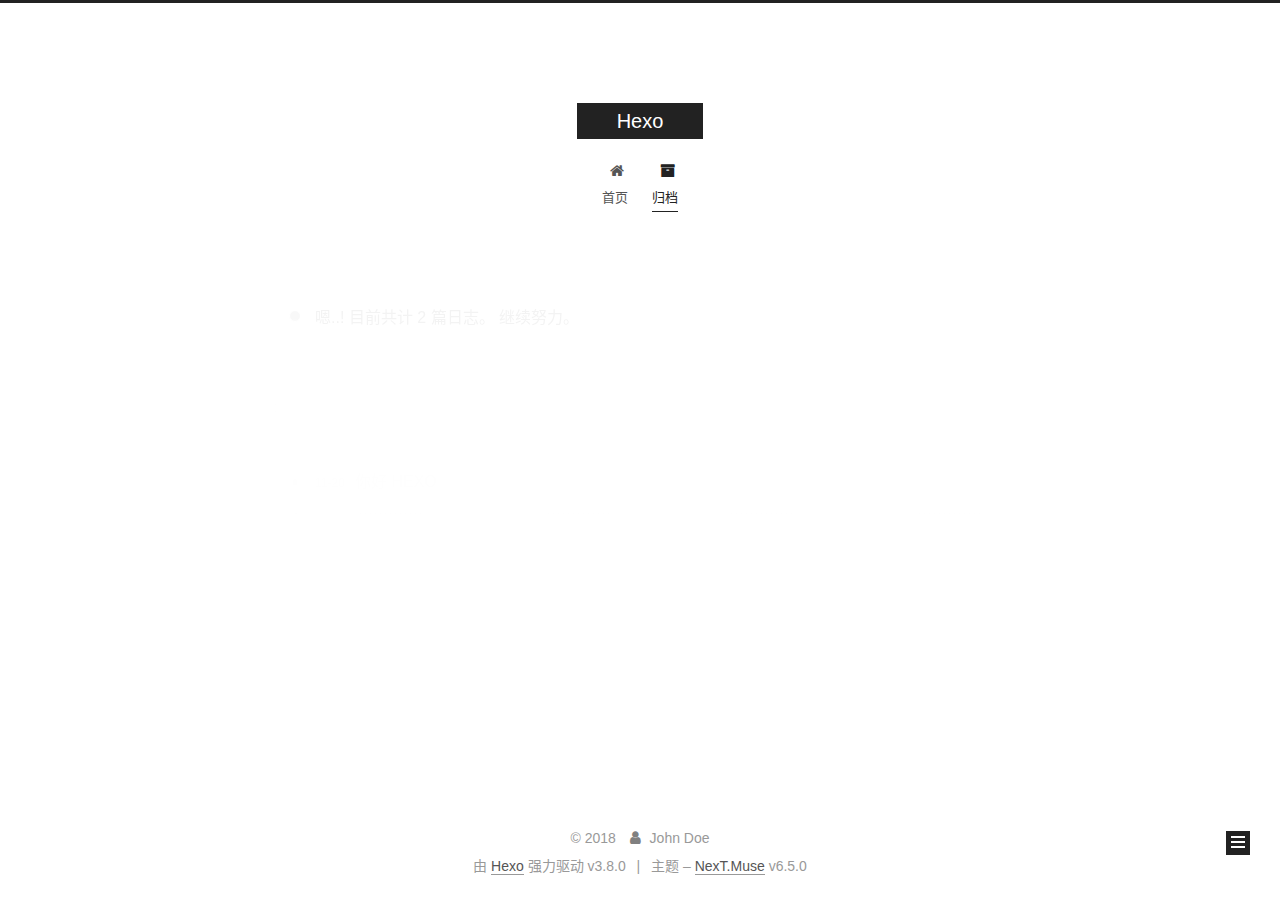
==== commit fa0fa9d3: "Site updated: 2018-11-21 09:19:55" ====
--- a/archives/index.html
+++ b/archives/index.html
@@ -14,7 +14,7 @@
   
 
 
-<html class="theme-next muse use-motion" lang="">
+<html class="theme-next muse use-motion" lang="zh-CN">
 <head><meta name="generator" content="Hexo 3.8.0">
   <meta charset="UTF-8">
 <meta http-equiv="X-UA-Compatible" content="IE=edge">
@@ -112,7 +112,7 @@
 <meta property="og:title" content="Hexo">
 <meta property="og:url" content="http://yoursite.com/archives/index.html">
 <meta property="og:site_name" content="Hexo">
-<meta property="og:locale" content="default">
+<meta property="og:locale" content="zh-CN">
 <meta name="twitter:card" content="summary">
 <meta name="twitter:title" content="Hexo">
 
@@ -131,7 +131,7 @@
   };
 </script>
 
-  <title>Archive | Hexo</title>
+  <title>归档 | Hexo</title>
   
 
 
@@ -173,7 +173,7 @@
 
 </head>
 
-<body itemscope="" itemtype="http://schema.org/WebPage" lang="default">
+<body itemscope="" itemtype="http://schema.org/WebPage" lang="zh-CN">
 
   
   
@@ -199,7 +199,7 @@
   </div>
 
   <div class="site-nav-toggle">
-    <button aria-label="Toggle navigation bar">
+    <button aria-label="切换导航栏">
       <span class="btn-bar"></span>
       <span class="btn-bar"></span>
       <span class="btn-bar"></span>
@@ -227,7 +227,7 @@
 
     
 
-    <a href="/" rel="section"><i class="menu-item-icon fa fa-fw fa-home"></i> <br>Home</a>
+    <a href="/" rel="section"><i class="menu-item-icon fa fa-fw fa-home"></i> <br>首页</a>
 
   </li>
         
@@ -244,7 +244,7 @@
 
     
 
-    <a href="/archives/" rel="section"><i class="menu-item-icon fa fa-fw fa-archive"></i> <br>Archives</a>
+    <a href="/archives/" rel="section"><i class="menu-item-icon fa fa-fw fa-archive"></i> <br>归档</a>
 
   </li>
 
@@ -307,7 +307,7 @@
         
           
         
-        Um..! 2 posts in total. Keep on posting.
+        嗯..! 目前共计 2 篇日志。 继续努力。
       </span>
       
 
@@ -437,7 +437,7 @@
                   <a href="/archives/">
                 
                     <span class="site-state-item-count">2</span>
-                    <span class="site-state-item-name">posts</span>
+                    <span class="site-state-item-name">日志</span>
                   </a>
                 </div>
               
@@ -491,7 +491,7 @@
 </div>
 
 
-  <div class="powered-by">Powered by <a href="https://hexo.io" class="theme-link" rel="noopener" target="_blank">Hexo</a> v3.8.0</div>
+  <div class="powered-by">由 <a href="https://hexo.io" class="theme-link" rel="noopener" target="_blank">Hexo</a> 强力驱动 v3.8.0</div>
 
 
 
@@ -499,7 +499,7 @@
 
 
 
-  <div class="theme-info">Theme – <a href="https://theme-next.org" class="theme-link" rel="noopener" target="_blank">NexT.Muse</a> v6.5.0</div>
+  <div class="theme-info">主题 – <a href="https://theme-next.org" class="theme-link" rel="noopener" target="_blank">NexT.Muse</a> v6.5.0</div>
 
 
 
--- a/css/main.css
+++ b/css/main.css
@@ -1850,7 +1850,7 @@
   width: 4px;
   height: 4px;
   border-radius: 50%;
-  background: #b1ff04;
+  background: #1337ff;
 }
 .links-of-blogroll {
   font-size: 13px;
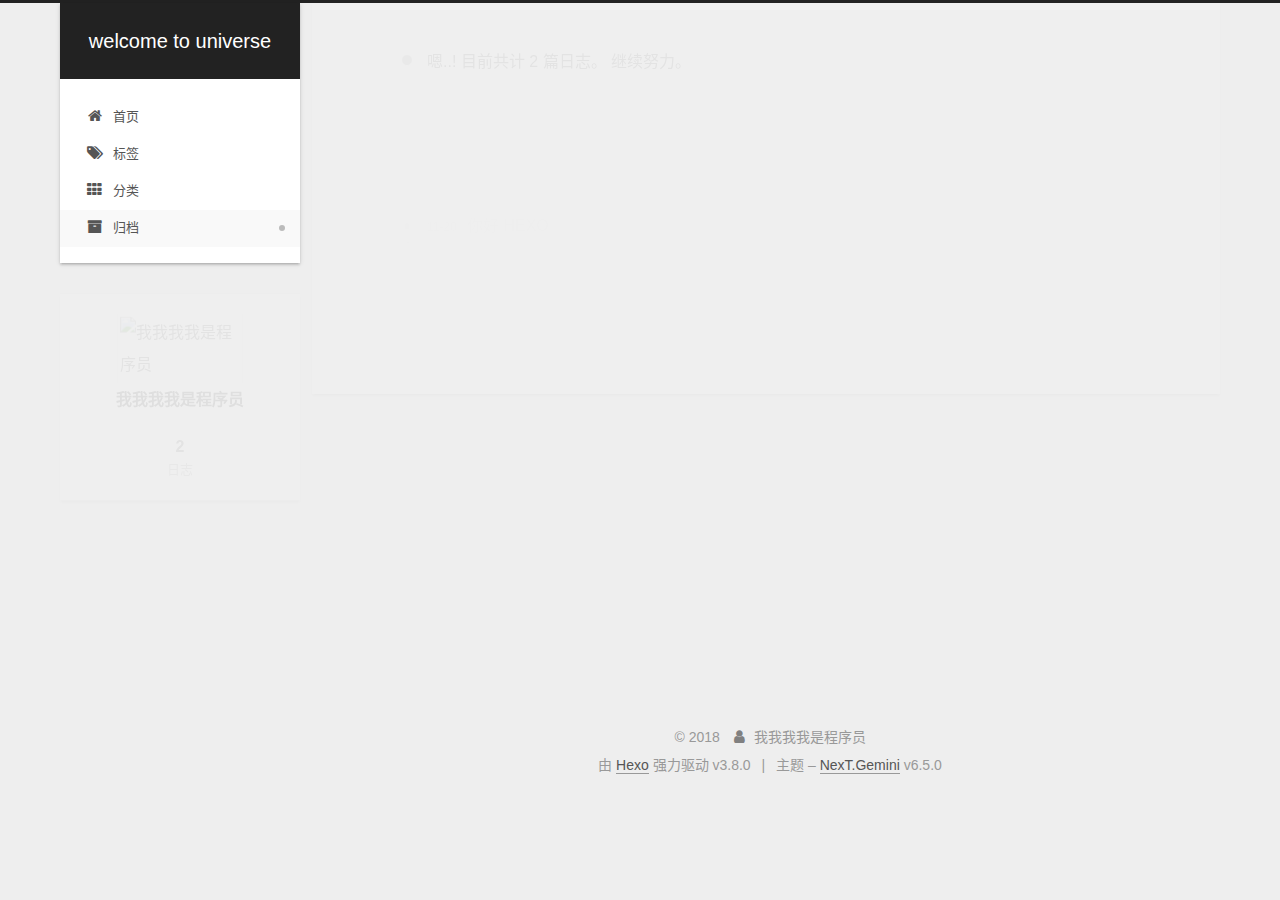
==== commit d1582230: "Site updated: 2018-11-21 20:32:52" ====
--- a/archives/index.html
+++ b/archives/index.html
@@ -14,7 +14,7 @@
   
 
 
-<html class="theme-next muse use-motion" lang="zh-CN">
+<html class="theme-next gemini use-motion" lang="zh-CN">
 <head><meta name="generator" content="Hexo 3.8.0">
   <meta charset="UTF-8">
 <meta http-equiv="X-UA-Compatible" content="IE=edge">
@@ -84,7 +84,7 @@
   var NexT = window.NexT || {};
   var CONFIG = {
     root: '/',
-    scheme: 'Muse',
+    scheme: 'Gemini',
     version: '6.5.0',
     sidebar: {"position":"left","display":"post","offset":12,"b2t":false,"scrollpercent":false,"onmobile":false},
     fancybox: false,
@@ -109,19 +109,19 @@
 
 
   <meta property="og:type" content="website">
-<meta property="og:title" content="Hexo">
-<meta property="og:url" content="http://yoursite.com/archives/index.html">
-<meta property="og:site_name" content="Hexo">
+<meta property="og:title" content="welcome to universe">
+<meta property="og:url" content="http://welcome to universe.com/archives/index.html">
+<meta property="og:site_name" content="welcome to universe">
 <meta property="og:locale" content="zh-CN">
 <meta name="twitter:card" content="summary">
-<meta name="twitter:title" content="Hexo">
-
-
-
-
-
-
-  <link rel="canonical" href="http://yoursite.com/archives/">
+<meta name="twitter:title" content="welcome to universe">
+
+
+
+
+
+
+  <link rel="canonical" href="http://welcome to universe.com/archives/">
 
 
 
@@ -131,7 +131,7 @@
   };
 </script>
 
-  <title>归档 | Hexo</title>
+  <title>归档 | welcome to universe</title>
   
 
 
@@ -191,7 +191,7 @@
     <div class="custom-logo-site-title">
       <a href="/" class="brand" rel="start">
         <span class="logo-line-before"><i></i></span>
-        <span class="site-title">Hexo</span>
+        <span class="site-title">welcome to universe</span>
         <span class="logo-line-after"><i></i></span>
       </a>
     </div>
@@ -234,6 +234,40 @@
         
         
           
+          <li class="menu-item menu-item-tags">
+
+    
+    
+    
+      
+    
+
+    
+
+    <a href="/tags/" rel="section"><i class="menu-item-icon fa fa-fw fa-tags"></i> <br>标签</a>
+
+  </li>
+        
+        
+        
+          
+          <li class="menu-item menu-item-categories">
+
+    
+    
+    
+      
+    
+
+    
+
+    <a href="/categories/" rel="section"><i class="menu-item-icon fa fa-fw fa-th"></i> <br>分类</a>
+
+  </li>
+        
+        
+        
+          
           <li class="menu-item menu-item-archives menu-item-active">
 
     
@@ -252,22 +286,6 @@
       
     </ul>
   
-
-  
-    
-
-    
-    
-      
-      
-    
-      
-      
-    
-    
-
-  
-
 
   
 
@@ -289,6 +307,28 @@
     <main id="main" class="main">
       <div class="main-inner">
         <div class="content-wrap">
+          
+            
+
+    
+    
+      
+      
+    
+      
+      
+    
+      
+      
+    
+      
+      
+    
+    
+
+  
+
+
           
           <div id="content" class="content">
             
@@ -425,7 +465,9 @@
         <div class="site-overview">
           <div class="site-author motion-element" itemprop="author" itemscope="" itemtype="http://schema.org/Person">
             
-              <p class="site-author-name" itemprop="name">John Doe</p>
+              <img class="site-author-image" itemprop="image" src="http://image.biaobaiju.com/uploads/20180918/15/1537256494-ZnSKMzEoBI.jpeg" alt="我我我我是程序员">
+            
+              <p class="site-author-name" itemprop="name">我我我我是程序员</p>
               <p class="site-description motion-element" itemprop="description"></p>
           </div>
 
@@ -483,7 +525,7 @@
   <span class="with-love" id="animate">
     <i class="fa fa-user"></i>
   </span>
-  <span class="author" itemprop="copyrightHolder">John Doe</span>
+  <span class="author" itemprop="copyrightHolder">我我我我是程序员</span>
 
   
 
@@ -499,7 +541,7 @@
 
 
 
-  <div class="theme-info">主题 – <a href="https://theme-next.org" class="theme-link" rel="noopener" target="_blank">NexT.Muse</a> v6.5.0</div>
+  <div class="theme-info">主题 – <a href="https://theme-next.org" class="theme-link" rel="noopener" target="_blank">NexT.Gemini</a> v6.5.0</div>
 
 
 
@@ -592,6 +634,13 @@
   
   
 
+
+  <script type="text/javascript" src="/js/src/affix.js?v=6.5.0"></script>
+
+  <script type="text/javascript" src="/js/src/schemes/pisces.js?v=6.5.0"></script>
+
+
+
   
 
   
--- a/css/main.css
+++ b/css/main.css
@@ -189,7 +189,7 @@
   font-size: 14px;
   line-height: 2;
   color: #555;
-  background: #fff;
+  background: #eee;
 }
 @media (max-width: 767px) {
   body {
@@ -450,16 +450,16 @@
 .header-inner {
   margin: 0 auto;
   padding: 100px 0 70px;
-  width: 700px;
+  width: calc(100% - 20px);
 }
 @media (min-width: 1200px) {
   .container .header-inner {
-    width: 800px;
+    width: 1160px;
   }
 }
 @media (min-width: 1600px) {
   .container .header-inner {
-    width: 900px;
+    width: 73%;
   }
 }
 .main {
@@ -467,16 +467,16 @@
 }
 .main-inner {
   margin: 0 auto;
-  width: 700px;
+  width: calc(100% - 20px);
 }
 @media (min-width: 1200px) {
   .container .main-inner {
-    width: 800px;
+    width: 1160px;
   }
 }
 @media (min-width: 1600px) {
   .container .main-inner {
-    width: 900px;
+    width: 73%;
   }
 }
 .footer {
@@ -489,16 +489,16 @@
 .footer-inner {
   box-sizing: border-box;
   margin: 20px auto;
-  width: 700px;
+  width: calc(100% - 20px);
 }
 @media (min-width: 1200px) {
   .container .footer-inner {
-    width: 800px;
+    width: 1160px;
   }
 }
 @media (min-width: 1600px) {
   .container .footer-inner {
-    width: 900px;
+    width: 73%;
   }
 }
 pre,
@@ -955,11 +955,11 @@
   display: inline-block;
   padding: 0 20px;
   font-size: 14px;
-  color: #fff;
-  background: #222;
-  border: 2px solid #222;
+  color: #555;
+  background: #fff;
+  border: 2px solid #555;
   text-decoration: none;
-  border-radius: 0;
+  border-radius: 2px;
   transition-property: background-color;
   transition-duration: 0.2s;
   transition-timing-function: ease-in-out;
@@ -968,8 +968,8 @@
 }
 .btn:hover {
   border-color: #222;
-  color: #222;
-  background: #fff;
+  color: #fff;
+  background: #222;
 }
 .btn +.btn {
   margin: 0 0 8px 8px;
@@ -1081,7 +1081,7 @@
   width: 24px;
   background: #222;
   font-size: 12px;
-  opacity: 1;
+  opacity: 0.6;
   color: #fff;
   cursor: pointer;
   text-align: center;
@@ -1102,7 +1102,7 @@
   }
 }
 .back-to-top.back-to-top-on {
-  bottom: 19px;
+  bottom: 30px;
 }
 .header {
   background: transparent;
@@ -1151,7 +1151,7 @@
 .site-subtitle {
   margin-top: 10px;
   font-size: 13px;
-  color: #999;
+  color: #ddd;
 }
 .use-motion .brand {
   opacity: 0;
@@ -1763,21 +1763,21 @@
   display: block;
   margin: 0 auto;
   padding: 2px;
-  max-width: 96px;
+  max-width: 120px;
   height: auto;
-  border: 2px solid #333;
+  border: 1px solid #eee;
   opacity: 1;
 }
 .site-author-name {
-  margin: 5px 0 0;
+  margin: 0;
   text-align: center;
-  color: #f5f5f5;
-  font-weight: normal;
+  color: #222;
+  font-weight: 600;
 }
 .site-description {
-  margin-top: 5px;
+  margin-top: 0;
   text-align: center;
-  font-size: 14px;
+  font-size: 13px;
   color: #999;
 }
 .site-state {
@@ -1789,7 +1789,7 @@
 .site-state-item {
   display: inline-block;
   padding: 0 15px;
-  border-left: 1px solid #333;
+  border-left: 1px solid #eee;
 }
 .site-state-item:first-child {
   border-left: none;
@@ -1802,11 +1802,11 @@
   text-align: center;
   color: inherit;
   font-weight: 600;
-  font-size: 18px;
+  font-size: 16px;
 }
 .site-state-item-name {
   font-size: 13px;
-  color: inherit;
+  color: #999;
 }
 .feed-link {
   margin-top: 20px;
@@ -1850,7 +1850,7 @@
   width: 4px;
   height: 4px;
   border-radius: 50%;
-  background: #1337ff;
+  background: #afff12;
 }
 .links-of-blogroll {
   font-size: 13px;
@@ -1889,7 +1889,7 @@
   color: #555;
 }
 .sidebar-nav li:hover {
-  color: #f5f5f5;
+  color: #fc6423;
 }
 .page-post-detail .sidebar-nav-toc {
   padding: 0 5px;
@@ -1898,11 +1898,11 @@
   margin-left: 10px;
 }
 .sidebar-nav .sidebar-nav-active {
-  color: #87daff;
-  border-bottom-color: #87daff;
+  color: #fc6423;
+  border-bottom-color: #fc6423;
 }
 .sidebar-nav .sidebar-nav-active:hover {
-  color: #87daff;
+  color: #fc6423;
 }
 .sidebar-panel {
   display: none;
@@ -1935,12 +1935,12 @@
   transition-timing-function: ease-in-out;
   transition-delay: 0s;
   transition-property: all;
-  color: #999;
-  border-bottom-color: #555;
+  color: #666;
+  border-bottom-color: #ccc;
 }
 .post-toc ol a:hover {
-  color: #ccc;
-  border-bottom-color: #ccc;
+  color: #000;
+  border-bottom-color: #000;
 }
 .post-toc .nav-item {
   overflow: hidden;
@@ -1961,14 +1961,14 @@
   display: block;
 }
 .post-toc .nav .active > a {
-  color: #87daff;
-  border-bottom-color: #87daff;
+  color: #fc6423;
+  border-bottom-color: #fc6423;
 }
 .post-toc .nav .active-current > a {
-  color: #87daff;
+  color: #fc6423;
 }
 .post-toc .nav .active-current > a:hover {
-  color: #87daff;
+  color: #fc6423;
 }
 .footer {
   font-size: 14px;
@@ -2487,7 +2487,7 @@
   }
 }
 .page-post-detail .sidebar-toggle-line {
-  background: #87daff;
+  background: #fc6423;
 }
 .page-post-detail .comments {
   overflow: hidden;
@@ -2510,114 +2510,627 @@
 ul.breadcrumb li+li:last-child {
   font-weight: bold;
 }
+.header {
+  position: relative;
+  margin: 0 auto;
+  width: calc(100% - 20px);
+}
+@media (min-width: 1200px) {
+  .header {
+    width: 1160px;
+  }
+}
+@media (min-width: 1600px) {
+  .header {
+    width: 73%;
+  }
+}
+@media (min-width: 768px) and (max-width: 991px) {
+  .header {
+    width: auto;
+  }
+}
 @media (max-width: 767px) {
-  .header-inner,
-  .container .main-inner,
+  .header {
+    width: auto;
+  }
+}
+.header-inner {
+  position: absolute;
+  top: 0;
+  overflow: hidden;
+  padding: 0;
+  width: 240px;
+  background: #fff;
+  box-shadow: 0 2px 2px 0 rgba(0,0,0,0.12), 0 3px 1px -2px rgba(0,0,0,0.06), 0 1px 5px 0 rgba(0,0,0,0.12);
+  border-radius: initial;
+}
+@media (min-width: 1200px) {
+  .container .header-inner {
+    width: 240px;
+  }
+}
+@media (min-width: 768px) and (max-width: 991px) {
+  .header-inner {
+    position: relative;
+    width: auto;
+    border-radius: initial;
+  }
+}
+@media (max-width: 767px) {
+  .header-inner {
+    position: relative;
+    width: auto;
+    border-radius: initial;
+  }
+}
+.main:before,
+.main:after {
+  content: " ";
+  display: table;
+}
+.main:after {
+  clear: both;
+}
+@media (min-width: 768px) and (max-width: 991px) {
+  .main {
+    padding-bottom: 100px;
+  }
+}
+@media (max-width: 767px) {
+  .main {
+    padding-bottom: 100px;
+  }
+}
+@media (min-width: 768px) and (max-width: 991px) {
+  .container .main-inner {
+    width: auto;
+  }
+}
+@media (max-width: 767px) {
+  .container .main-inner {
+    width: auto;
+  }
+}
+.content-wrap {
+  float: right;
+  box-sizing: border-box;
+  padding: 40px;
+  width: calc(100% - 252px);
+  background: #fff;
+  min-height: 700px;
+  box-shadow: 0 2px 2px 0 rgba(0,0,0,0.12), 0 3px 1px -2px rgba(0,0,0,0.06), 0 1px 5px 0 rgba(0,0,0,0.12);
+  border-radius: initial;
+}
+@media (min-width: 768px) and (max-width: 991px) {
+  .content-wrap {
+    width: 100%;
+    padding: 20px;
+    border-radius: initial;
+  }
+}
+@media (max-width: 767px) {
+  .content-wrap {
+    width: 100%;
+    padding: 20px;
+    min-height: auto;
+    border-radius: initial;
+  }
+}
+.sidebar {
+  position: static;
+  float: left;
+  margin-top: 300px;
+  width: 240px;
+  background: #eee;
+  box-shadow: none;
+}
+@media (min-width: 768px) and (max-width: 991px) {
+  .sidebar {
+    display: none;
+  }
+}
+@media (max-width: 767px) {
+  .sidebar {
+    display: none;
+  }
+}
+.sidebar-toggle {
+  display: none;
+}
+.footer-inner {
+  padding-left: 260px;
+}
+@media (min-width: 768px) and (max-width: 991px) {
   .footer-inner {
     width: auto;
-  }
-}
-embed {
-  display: block;
-  margin: 0px auto 25px auto;
-}
-.custom-logo .site-meta-headline {
-  text-align: center;
-}
-.custom-logo .brand {
+    padding-left: 0 !important;
+    padding-right: 0 !important;
+  }
+}
+@media (max-width: 767px) {
+  .footer-inner {
+    width: auto;
+    padding-left: 0 !important;
+    padding-right: 0 !important;
+  }
+}
+.sidebar-position-right .header-inner {
+  right: 0;
+}
+.sidebar-position-right .content-wrap {
+  float: left;
+}
+.sidebar-position-right .sidebar {
+  float: right;
+}
+.sidebar-position-right .footer-inner {
+  padding-left: 0;
+  padding-right: 260px;
+}
+.site-brand-wrapper {
+  position: relative;
+}
+.site-meta {
+  padding: 20px 0;
+  color: #fff;
+  background: #222;
+}
+@media (min-width: 768px) and (max-width: 991px) {
+  .site-meta {
+    box-shadow: 0 0 16px rgba(0,0,0,0.5);
+  }
+}
+@media (max-width: 767px) {
+  .site-meta {
+    box-shadow: 0 0 16px rgba(0,0,0,0.5);
+  }
+}
+.brand {
+  padding: 0;
   background: none;
 }
-.custom-logo .site-title {
-  margin: 10px auto 0;
-  font-size: 24px;
-  color: #222;
-}
-.custom-logo .site-title a {
-  border: none;
-}
-.custom-logo-image {
-  margin: 0 auto;
-  padding: 5px;
-  max-width: 150px;
-  background: #fff;
-}
-@media (max-width: 767px) {
+.brand:hover {
+  color: #fff;
+}
+.site-subtitle {
+  margin: 10px 10px 0;
+  font-weight: initial;
+}
+.site-search form {
+  display: none;
+}
+.site-nav {
+  border-top: none;
+}
+@media (min-width: 768px) and (max-width: 991px) {
   .site-nav {
-    position: absolute;
-    left: 0;
-    top: 52px;
-    margin: 0;
-    width: 100%;
-    padding: 0;
-    background: #fff;
-    border-bottom: 1px solid #ddd;
-    z-index: 1030;
-  }
-}
-@media (max-width: 767px) {
-  .menu {
-    text-align: left;
+    display: none !important;
+  }
+}
+@media (min-width: 768px) and (max-width: 991px) {
+  .site-nav-on {
+    display: block !important;
   }
 }
 .menu-item-active a,
 .menu .menu-item a:hover,
 .menu .menu-item span.exturl:hover {
-  border-bottom-color: #222 !important;
-  color: #222;
-}
-@media (max-width: 767px) {
-  .menu-item-active a,
-  .menu .menu-item a:hover,
-  .menu .menu-item span.exturl:hover {
-    border-bottom: 1px dotted #ddd !important;
-  }
-}
-@media (max-width: 767px) {
-  .menu .menu-item {
-    display: block;
-    margin: 0 10px;
-    vertical-align: top;
-  }
-}
-.menu .menu-item .badge {
-  display: inline-block;
-  padding: 1px 4px;
-  margin-left: 5px;
-  font-weight: 700;
-  line-height: 1;
-  text-align: center;
-  white-space: nowrap;
-  background-color: #eee;
-}
-@media (max-width: 767px) {
-  .menu .menu-item .badge {
-    float: right;
-    margin: 0.35em 0 0 0;
-  }
-}
-@media (max-width: 767px) {
-  .menu .menu-item br {
-    display: none;
-  }
-}
-@media (max-width: 767px) {
-  .menu .menu-item a,
-  .menu .menu-item span.exturl {
-    padding: 5px 10px;
-  }
+  background: #f9f9f9;
+  border-bottom-color: #fff;
+}
+.menu-item-active a:after,
+.menu .menu-item a:hover:after,
+.menu .menu-item span.exturl:hover:after {
+  content: " ";
+  position: absolute;
+  top: 50%;
+  margin-top: -3px;
+  right: 15px;
+  width: 6px;
+  height: 6px;
+  border-radius: 50%;
+  background-color: #bbb;
+}
+.menu .menu-item {
+  display: block;
+  margin: 0;
+}
+.menu .menu-item a,
+.menu .menu-item span.exturl {
+  position: relative;
+  box-sizing: border-box;
+  padding: 5px 20px;
+  text-align: left;
+  line-height: inherit;
+  transition-property: background-color;
+  transition-duration: 0.2s;
+  transition-timing-function: ease-in-out;
+  transition-delay: 0s;
 }
 @media (hover: none) {
   .menu .menu-item a:hover,
   .menu .menu-item span.exturl:hover {
-    border-bottom-color: transparent !important;
-  }
-}
-.menu .menu-item .fa {
+    background: none;
+  }
+}
+.menu .menu-item .badge {
+  display: inline-block;
+  padding: 2px 5px;
+  font-weight: 700;
+  line-height: 1;
+  color: #fff;
+  text-align: center;
+  white-space: nowrap;
+  vertical-align: middle;
+  background-color: #ccc;
+  border-radius: 10px;
+  float: right;
+  margin: 0.35em 0 0 0;
+  text-shadow: 1px 1px 0px rgba(0,0,0,0.1);
+}
+.menu .menu-item br {
+  display: none;
+}
+.btn-bar {
+  background-color: #fff;
+}
+.site-nav-toggle {
+  left: 20px;
+  top: 50%;
+  -webkit-transform: translateY(-50%);
+  -webkit-transform: translateY(-50%);
+  -moz-transform: translateY(-50%);
+  -ms-transform: translateY(-50%);
+  -o-transform: translateY(-50%);
+  transform: translateY(-50%);
+}
+@media (min-width: 768px) and (max-width: 991px) {
+  .site-nav-toggle {
+    display: block;
+  }
+}
+.sub-menu {
+  margin: 0;
+  padding: 6px 0;
+  background: #fff !important;
+  border-bottom: 1px solid #ddd;
+}
+.sub-menu .menu-item {
+  display: inline-block !important;
+}
+.sub-menu .menu-item a {
+  padding: initial !important;
+  margin: 5px 10px;
+}
+.sub-menu .menu-item a:hover {
+  background: initial !important;
+  color: #fc6423;
+}
+.sub-menu .menu-item-active a {
+  background: #fff !important;
+  color: #fc6423;
+  border-bottom-color: #fc6423;
+}
+.sub-menu .menu-item-active a:hover {
+  background: #fff !important;
+  border-bottom-color: #fc6423;
+}
+.sub-menu .menu-item-active a:after {
+  content: initial;
+}
+.use-motion .sidebar .motion-element {
+  opacity: 1;
+}
+.sidebar {
+  margin-left: -100%;
+  right: auto;
+  bottom: auto;
+  -webkit-transform: none;
+}
+.sidebar-inner {
+  box-sizing: border-box;
+  width: 240px;
+  color: #555;
+  background: #fff;
+  box-shadow: 0 2px 2px 0 rgba(0,0,0,0.12), 0 3px 1px -2px rgba(0,0,0,0.06), 0 1px 5px 0 rgba(0,0,0,0.12), 0 -1px 0.5px 0 rgba(0,0,0,0.09);
+  border-radius: initial;
+  opacity: 0;
+}
+.sidebar-inner.affix {
+  position: fixed;
+  top: 12px;
+}
+.sidebar-inner.affix-bottom {
+  position: absolute;
+}
+.site-overview {
+  text-align: left;
+}
+.site-author:before,
+.site-author:after {
+  content: " ";
+  display: table;
+}
+.site-author:after {
+  clear: both;
+}
+.sidebar a,
+.sidebar span.exturl {
+  color: #555;
+}
+.sidebar a:hover,
+.sidebar span.exturl:hover {
+  color: #222;
+}
+.site-state-item {
+  padding: 0 10px;
+}
+.links-of-author-item a:before,
+.links-of-author-item span.exturl:before {
+  display: none;
+}
+.links-of-author-item a,
+.links-of-author-item span.exturl {
+  border-bottom: none;
+  text-decoration: underline;
+}
+.feed-link {
+  border-top: 1px dotted #ccc;
+  border-bottom: 1px dotted #ccc;
+  text-align: center;
+}
+.feed-link a {
+  display: block;
+  color: #fc6423;
+  border: none;
+}
+.feed-link a:hover {
+  background: none;
+  color: #e34603;
+}
+.feed-link a:hover i {
+  color: #e34603;
+}
+.links-of-author {
+  display: flex;
+  flex-wrap: wrap;
+  justify-content: center;
+}
+.links-of-author span.exturl {
+  font-size: 13px;
+}
+.links-of-author-item {
+  margin: 5px 0 0;
+  width: 50%;
+}
+.links-of-author-item a,
+.links-of-author-item .exturl {
+  max-width: 216px;
+  box-sizing: border-box;
+  display: inline-block;
   margin-right: 0;
-}
-.site-search form {
-  display: none;
+  margin-bottom: 0;
+  padding: 0 5px;
+  overflow: hidden;
+  white-space: nowrap;
+  text-overflow: ellipsis;
+}
+.links-of-author-item a,
+.links-of-author-item span.exturl {
+  display: block;
+  text-decoration: none;
+}
+.links-of-author-item a:hover,
+.links-of-author-item span.exturl:hover {
+  border-radius: 4px;
+  background: #eee;
+}
+.links-of-author-item .fa {
+  margin-right: 2px;
+  font-size: 16px;
+}
+.links-of-author-item .fa-globe {
+  font-size: 15px;
+}
+.links-of-blogroll {
+  text-align: center;
+  margin-top: 20px;
+  padding: 3px 0 0;
+  border-top: 1px dotted #ccc;
+}
+.links-of-blogroll-title {
+  margin-top: 0;
+}
+.links-of-blogroll-item {
+  padding: 0;
+}
+.links-of-blogroll-inline:before,
+.links-of-blogroll-inline:after {
+  content: " ";
+  display: table;
+}
+.links-of-blogroll-inline:after {
+  clear: both;
 }
 .links-of-blogroll-inline .links-of-blogroll-item {
+  margin: 5px 0 0;
+  width: 50%;
   display: inline-block;
-}
+  width: unset;
+}
+.links-of-blogroll-inline .links-of-blogroll-item a,
+.links-of-blogroll-inline .links-of-blogroll-item .exturl {
+  max-width: 216px;
+  box-sizing: border-box;
+  display: inline-block;
+  margin-right: 0;
+  margin-bottom: 0;
+  padding: 0 5px;
+  overflow: hidden;
+  white-space: nowrap;
+  text-overflow: ellipsis;
+}
+.content-wrap {
+  padding: initial;
+  background: initial;
+  box-shadow: initial;
+  border-radius: initial;
+}
+.post-block {
+  padding: 40px;
+  background: #fff;
+  box-shadow: 0 2px 2px 0 rgba(0,0,0,0.12), 0 3px 1px -2px rgba(0,0,0,0.06), 0 1px 5px 0 rgba(0,0,0,0.12);
+  border-radius: initial;
+}
+#posts > article + article .post-block {
+  margin-top: 12px;
+  box-shadow: 0 2px 2px 0 rgba(0,0,0,0.12), 0 3px 1px -2px rgba(0,0,0,0.06), 0 1px 5px 0 rgba(0,0,0,0.12), 0 -1px 0.5px 0 rgba(0,0,0,0.09);
+  border-radius: initial;
+}
+.comments {
+  padding: 40px;
+  margin: initial;
+  margin-top: 12px;
+  background: #fff;
+  box-shadow: 0 2px 2px 0 rgba(0,0,0,0.12), 0 3px 1px -2px rgba(0,0,0,0.06), 0 1px 5px 0 rgba(0,0,0,0.12), 0 -1px 0.5px 0 rgba(0,0,0,0.09);
+  border-radius: initial;
+}
+.posts-expand {
+  padding-top: initial;
+}
+.post-nav-divider {
+  width: 4%;
+}
+.post-nav-item {
+  width: 48%;
+}
+.post-eof,
+.post-spread {
+  display: none !important;
+}
+.pagination {
+  margin: 12px 0 0;
+  border-top: initial;
+  background: #fff;
+  box-shadow: 0 2px 2px 0 rgba(0,0,0,0.12), 0 3px 1px -2px rgba(0,0,0,0.06), 0 1px 5px 0 rgba(0,0,0,0.12), 0 -1px 0.5px 0 rgba(0,0,0,0.09);
+  border-radius: initial;
+  padding: 10px 0 10px;
+}
+.pagination .prev,
+.pagination .next,
+.pagination .page-number {
+  margin-bottom: initial;
+  top: initial;
+}
+.main {
+  padding-bottom: initial;
+}
+.footer {
+  bottom: auto;
+}
+.sub-menu {
+  border-bottom: initial !important;
+  box-shadow: 0 2px 2px 0 rgba(0,0,0,0.12), 0 3px 1px -2px rgba(0,0,0,0.06), 0 1px 5px 0 rgba(0,0,0,0.12);
+}
+.sub-menu+ #content > #posts .post-block {
+  box-shadow: 0 2px 2px 0 rgba(0,0,0,0.12), 0 3px 1px -2px rgba(0,0,0,0.06), 0 1px 5px 0 rgba(0,0,0,0.12), 0 -1px 0.5px 0 rgba(0,0,0,0.09);
+  margin-top: 12px;
+}
+@media (min-width: 768px) and (max-width: 991px) {
+  .sub-menu+ #content > #posts .post-block {
+    margin-top: 10px;
+  }
+}
+@media (max-width: 767px) {
+  .sub-menu+ #content > #posts .post-block {
+    margin-top: 8px;
+  }
+}
+.post-header h1,
+.post-header h2 {
+  margin: initial;
+}
+.posts-expand .post-title-link {
+  line-height: inherit;
+}
+.posts-expand .post-title {
+  font-size: 1.7em;
+}
+.post-body h1 {
+  font-size: 1.6em;
+  border-bottom: 1px solid #eee;
+}
+.post-body h2 {
+  font-size: 1.45em;
+  border-bottom: 1px solid #eee;
+}
+.post-body h3 {
+  font-size: 1.3em;
+  border-bottom: 1px dotted #eee;
+}
+.post-body h4 {
+  font-size: 1.2em;
+}
+.post-body h5 {
+  font-size: 1.07em;
+}
+.post-body h6 {
+  font-size: 1.03em;
+}
+@media (min-width: 768px) and (max-width: 991px) {
+  .content-wrap {
+    padding: 10px;
+  }
+  .posts-expand {
+    margin: initial;
+  }
+  .posts-expand .post-button {
+    margin-top: 20px;
+  }
+  .post-block {
+    padding: 20px;
+    box-shadow: 0 2px 2px 0 rgba(0,0,0,0.12), 0 3px 1px -2px rgba(0,0,0,0.06), 0 1px 5px 0 rgba(0,0,0,0.12), 0 -1px 0.5px 0 rgba(0,0,0,0.09);
+    border-radius: initial;
+  }
+  #posts > article + article .post-block {
+    margin-top: 10px;
+  }
+  .comments {
+    margin-top: 10px;
+    padding: 10px 20px;
+  }
+  .pagination {
+    margin: 10px 0 0;
+  }
+}
+@media (max-width: 767px) {
+  .content-wrap {
+    padding: 8px;
+  }
+  .posts-expand {
+    margin: initial;
+  }
+  .posts-expand .post-button {
+    margin-top: 12px;
+  }
+  .posts-expand img {
+    padding: initial !important;
+  }
+  .post-block {
+    padding: 12px;
+    min-height: auto;
+    box-shadow: 0 2px 2px 0 rgba(0,0,0,0.12), 0 3px 1px -2px rgba(0,0,0,0.06), 0 1px 5px 0 rgba(0,0,0,0.12), 0 -1px 0.5px 0 rgba(0,0,0,0.09);
+    border-radius: initial;
+  }
+  #posts > article + article .post-block {
+    margin-top: 8px;
+  }
+  .comments {
+    margin-top: 8px;
+    padding: 0 12px;
+  }
+  .pagination {
+    margin: 8px 0 0;
+  }
+}
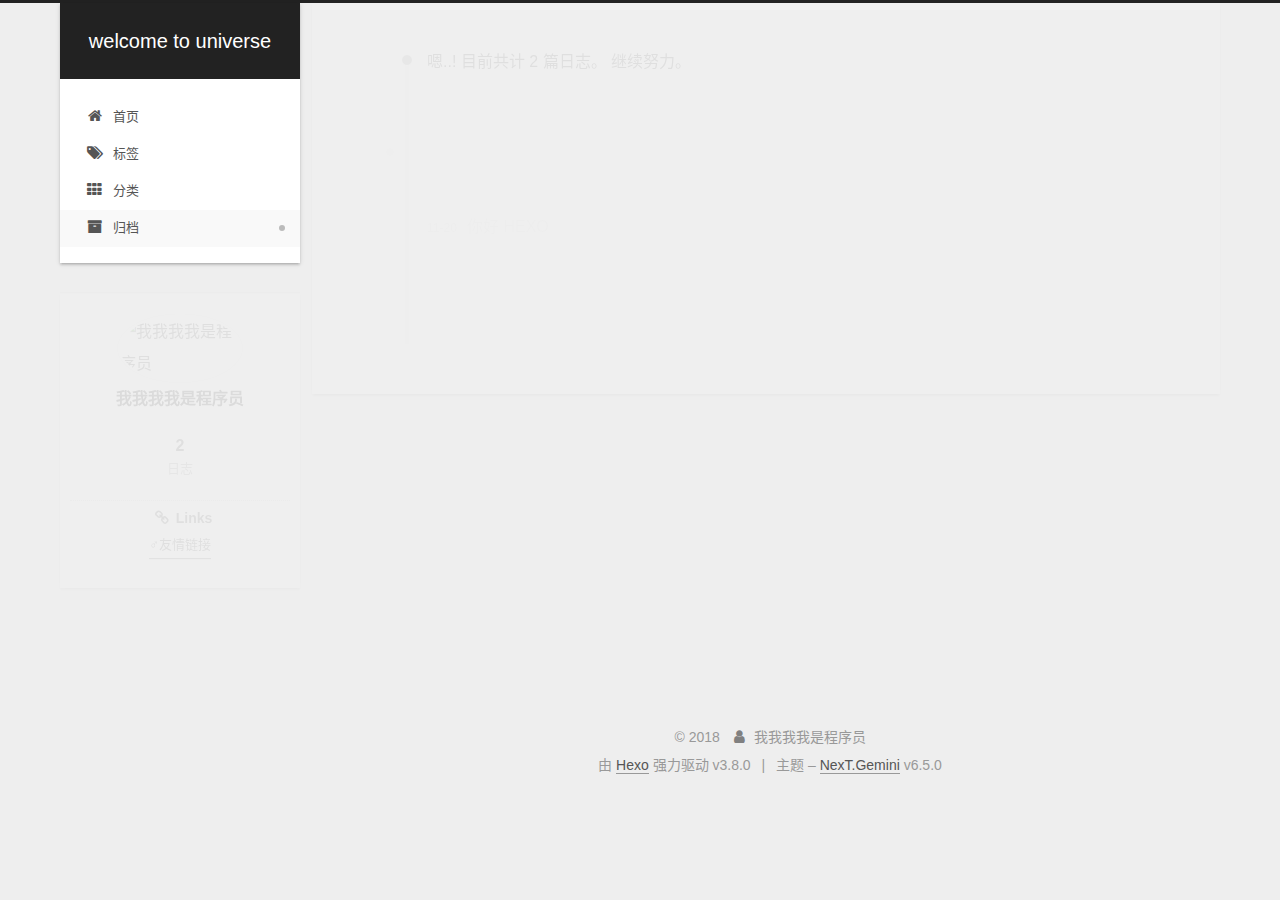
==== commit 1f749433: "Site updated: 2018-11-21 21:51:42" ====
--- a/archives/index.html
+++ b/archives/index.html
@@ -498,6 +498,20 @@
 
           
           
+            <div class="links-of-blogroll motion-element links-of-blogroll-block">
+              <div class="links-of-blogroll-title">
+                <i class="fa  fa-fw fa-link"></i>
+                Links
+              </div>
+              <ul class="links-of-blogroll-list">
+                
+                  <li class="links-of-blogroll-item">
+                    <a href="https://notdoit.github.io/" title="https://notdoit.github.io/" rel="noopener" target="_blank">♂友情链接</a>
+                  </li>
+                
+              </ul>
+            </div>
+          
 
           
             
@@ -596,7 +610,13 @@
 
 
 
-
+  
+  
+
+
+
+  
+  
 
 
 
@@ -619,6 +639,21 @@
   
   
     <script type="text/javascript" src="/lib/velocity/velocity.ui.min.js?v=1.2.1"></script>
+  
+
+  
+  
+    <script type="text/javascript" src="/lib/three/three.min.js"></script>
+  
+
+  
+  
+    <script type="text/javascript" src="/lib/three/three-waves.min.js"></script>
+  
+
+  
+  
+    <script type="text/javascript" src="/lib/three/canvas_lines.min.js"></script>
   
 
 
--- a/css/main.css
+++ b/css/main.css
@@ -1766,7 +1766,15 @@
   max-width: 120px;
   height: auto;
   border: 1px solid #eee;
-  opacity: 1;
+  border-radius: 50%;
+  transition: 1s all;
+}
+.site-author-image: hover {
+  -webkit-transform: rotate(360deg);
+  -moz-transform: rotate(360deg);
+  -ms-transform: rotate(360deg);
+  -o-transform: rotate(360deg);
+  transform: rotate(360deg);
 }
 .site-author-name {
   margin: 0;
@@ -1850,7 +1858,7 @@
   width: 4px;
   height: 4px;
   border-radius: 50%;
-  background: #afff12;
+  background: #ffff8c;
 }
 .links-of-blogroll {
   font-size: 13px;
